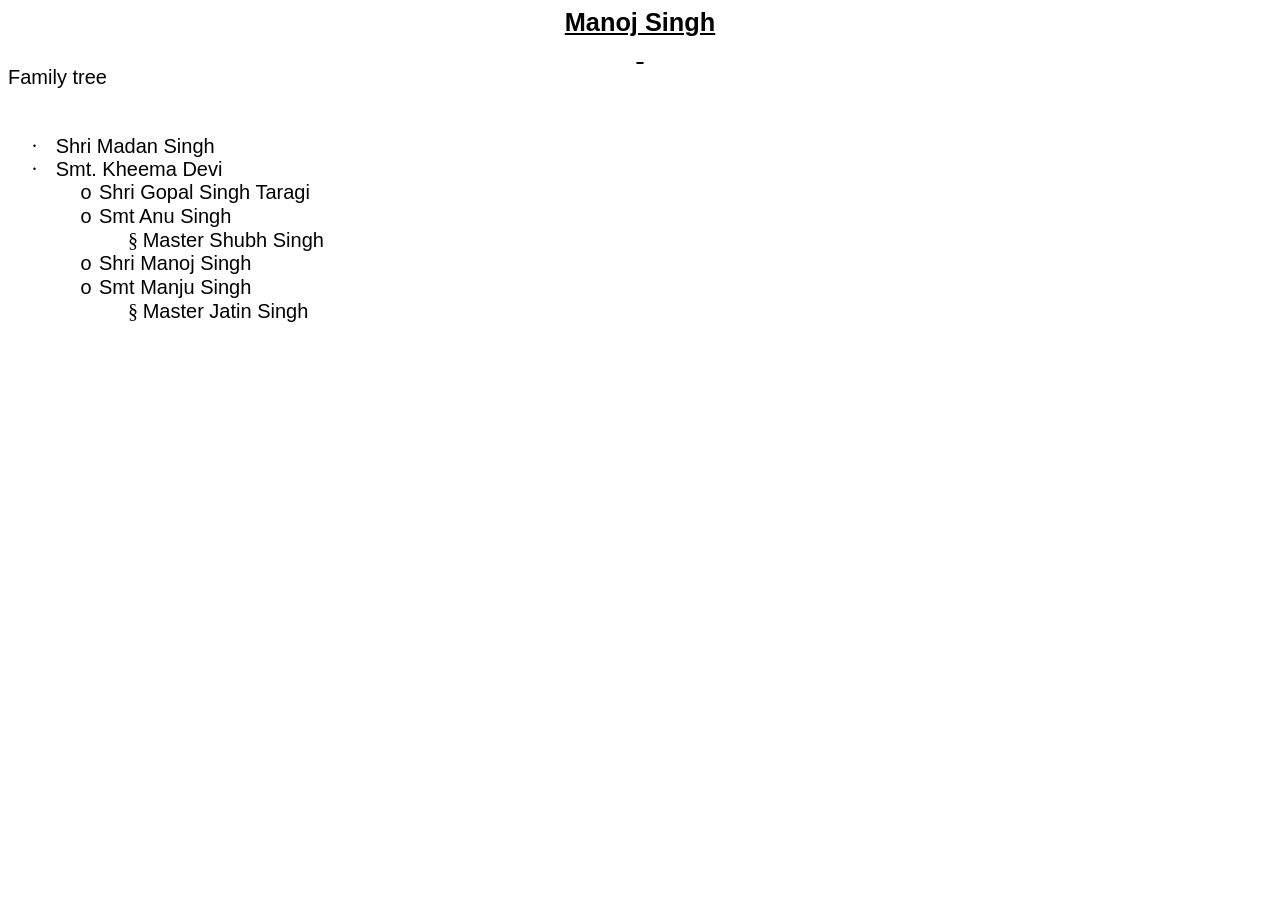
==== index.html @ 27c1ab5b "index.html created" ====
<html xmlns:v="urn:schemas-microsoft-com:vml"
xmlns:o="urn:schemas-microsoft-com:office:office"
xmlns:w="urn:schemas-microsoft-com:office:word"
xmlns:m="http://schemas.microsoft.com/office/2004/12/omml"
xmlns="http://www.w3.org/TR/REC-html40">

<head>
<meta http-equiv=Content-Type content="text/html; charset=windows-1252">
<meta name=ProgId content=Word.Document>
<meta name=Generator content="Microsoft Word 14">
<meta name=Originator content="Microsoft Word 14">
<link rel=File-List href="Home_files/filelist.xml">
<!--[if gte mso 9]><xml>
 <o:DocumentProperties>
  <o:Author>Covind�19 Cell</o:Author>
  <o:LastAuthor>Covind�19 Cell</o:LastAuthor>
  <o:Revision>4</o:Revision>
  <o:TotalTime>3</o:TotalTime>
  <o:Created>2022-09-03T11:59:00Z</o:Created>
  <o:LastSaved>2022-09-03T12:01:00Z</o:LastSaved>
  <o:Pages>1</o:Pages>
  <o:Words>25</o:Words>
  <o:Characters>145</o:Characters>
  <o:Company>HP Inc.</o:Company>
  <o:Lines>1</o:Lines>
  <o:Paragraphs>1</o:Paragraphs>
  <o:CharactersWithSpaces>169</o:CharactersWithSpaces>
  <o:Version>14.00</o:Version>
 </o:DocumentProperties>
 <o:OfficeDocumentSettings>
  <o:AllowPNG/>
 </o:OfficeDocumentSettings>
</xml><![endif]-->
<link rel=themeData href="Home_files/themedata.thmx">
<link rel=colorSchemeMapping href="Home_files/colorschememapping.xml">
<!--[if gte mso 9]><xml>
 <w:WordDocument>
  <w:View>Print</w:View>
  <w:Zoom>84</w:Zoom>
  <w:SpellingState>Clean</w:SpellingState>
  <w:GrammarState>Clean</w:GrammarState>
  <w:TrackMoves>false</w:TrackMoves>
  <w:TrackFormatting/>
  <w:PunctuationKerning/>
  <w:ValidateAgainstSchemas/>
  <w:SaveIfXMLInvalid>false</w:SaveIfXMLInvalid>
  <w:IgnoreMixedContent>false</w:IgnoreMixedContent>
  <w:AlwaysShowPlaceholderText>false</w:AlwaysShowPlaceholderText>
  <w:DoNotPromoteQF/>
  <w:LidThemeOther>EN-IN</w:LidThemeOther>
  <w:LidThemeAsian>X-NONE</w:LidThemeAsian>
  <w:LidThemeComplexScript>HI</w:LidThemeComplexScript>
  <w:Compatibility>
   <w:BreakWrappedTables/>
   <w:SnapToGridInCell/>
   <w:WrapTextWithPunct/>
   <w:UseAsianBreakRules/>
   <w:DontGrowAutofit/>
   <w:SplitPgBreakAndParaMark/>
   <w:EnableOpenTypeKerning/>
   <w:DontFlipMirrorIndents/>
   <w:OverrideTableStyleHps/>
  </w:Compatibility>
  <m:mathPr>
   <m:mathFont m:val="Cambria Math"/>
   <m:brkBin m:val="before"/>
   <m:brkBinSub m:val="&#45;-"/>
   <m:smallFrac m:val="off"/>
   <m:dispDef/>
   <m:lMargin m:val="0"/>
   <m:rMargin m:val="0"/>
   <m:defJc m:val="centerGroup"/>
   <m:wrapIndent m:val="1440"/>
   <m:intLim m:val="subSup"/>
   <m:naryLim m:val="undOvr"/>
  </m:mathPr></w:WordDocument>
</xml><![endif]--><!--[if gte mso 9]><xml>
 <w:LatentStyles DefLockedState="false" DefUnhideWhenUsed="true"
  DefSemiHidden="true" DefQFormat="false" DefPriority="99"
  LatentStyleCount="267">
  <w:LsdException Locked="false" Priority="0" SemiHidden="false"
   UnhideWhenUsed="false" QFormat="true" Name="Normal"/>
  <w:LsdException Locked="false" Priority="9" SemiHidden="false"
   UnhideWhenUsed="false" QFormat="true" Name="heading 1"/>
  <w:LsdException Locked="false" Priority="9" QFormat="true" Name="heading 2"/>
  <w:LsdException Locked="false" Priority="9" QFormat="true" Name="heading 3"/>
  <w:LsdException Locked="false" Priority="9" QFormat="true" Name="heading 4"/>
  <w:LsdException Locked="false" Priority="9" QFormat="true" Name="heading 5"/>
  <w:LsdException Locked="false" Priority="9" QFormat="true" Name="heading 6"/>
  <w:LsdException Locked="false" Priority="9" QFormat="true" Name="heading 7"/>
  <w:LsdException Locked="false" Priority="9" QFormat="true" Name="heading 8"/>
  <w:LsdException Locked="false" Priority="9" QFormat="true" Name="heading 9"/>
  <w:LsdException Locked="false" Priority="39" Name="toc 1"/>
  <w:LsdException Locked="false" Priority="39" Name="toc 2"/>
  <w:LsdException Locked="false" Priority="39" Name="toc 3"/>
  <w:LsdException Locked="false" Priority="39" Name="toc 4"/>
  <w:LsdException Locked="false" Priority="39" Name="toc 5"/>
  <w:LsdException Locked="false" Priority="39" Name="toc 6"/>
  <w:LsdException Locked="false" Priority="39" Name="toc 7"/>
  <w:LsdException Locked="false" Priority="39" Name="toc 8"/>
  <w:LsdException Locked="false" Priority="39" Name="toc 9"/>
  <w:LsdException Locked="false" Priority="35" QFormat="true" Name="caption"/>
  <w:LsdException Locked="false" Priority="10" SemiHidden="false"
   UnhideWhenUsed="false" QFormat="true" Name="Title"/>
  <w:LsdException Locked="false" Priority="1" Name="Default Paragraph Font"/>
  <w:LsdException Locked="false" Priority="11" SemiHidden="false"
   UnhideWhenUsed="false" QFormat="true" Name="Subtitle"/>
  <w:LsdException Locked="false" Priority="22" SemiHidden="false"
   UnhideWhenUsed="false" QFormat="true" Name="Strong"/>
  <w:LsdException Locked="false" Priority="20" SemiHidden="false"
   UnhideWhenUsed="false" QFormat="true" Name="Emphasis"/>
  <w:LsdException Locked="false" Priority="59" Name="Table Grid"/>
  <w:LsdException Locked="false" UnhideWhenUsed="false" Name="Placeholder Text"/>
  <w:LsdException Locked="false" Priority="1" SemiHidden="false"
   UnhideWhenUsed="false" QFormat="true" Name="No Spacing"/>
  <w:LsdException Locked="false" Priority="60" SemiHidden="false"
   UnhideWhenUsed="false" Name="Light Shading"/>
  <w:LsdException Locked="false" Priority="61" SemiHidden="false"
   UnhideWhenUsed="false" Name="Light List"/>
  <w:LsdException Locked="false" Priority="62" SemiHidden="false"
   UnhideWhenUsed="false" Name="Light Grid"/>
  <w:LsdException Locked="false" Priority="63" SemiHidden="false"
   UnhideWhenUsed="false" Name="Medium Shading 1"/>
  <w:LsdException Locked="false" Priority="64" SemiHidden="false"
   UnhideWhenUsed="false" Name="Medium Shading 2"/>
  <w:LsdException Locked="false" Priority="65" SemiHidden="false"
   UnhideWhenUsed="false" Name="Medium List 1"/>
  <w:LsdException Locked="false" Priority="66" SemiHidden="false"
   UnhideWhenUsed="false" Name="Medium List 2"/>
  <w:LsdException Locked="false" Priority="67" SemiHidden="false"
   UnhideWhenUsed="false" Name="Medium Grid 1"/>
  <w:LsdException Locked="false" Priority="68" SemiHidden="false"
   UnhideWhenUsed="false" Name="Medium Grid 2"/>
  <w:LsdException Locked="false" Priority="69" SemiHidden="false"
   UnhideWhenUsed="false" Name="Medium Grid 3"/>
  <w:LsdException Locked="false" Priority="70" SemiHidden="false"
   UnhideWhenUsed="false" Name="Dark List"/>
  <w:LsdException Locked="false" Priority="71" SemiHidden="false"
   UnhideWhenUsed="false" Name="Colorful Shading"/>
  <w:LsdException Locked="false" Priority="72" SemiHidden="false"
   UnhideWhenUsed="false" Name="Colorful List"/>
  <w:LsdException Locked="false" Priority="73" SemiHidden="false"
   UnhideWhenUsed="false" Name="Colorful Grid"/>
  <w:LsdException Locked="false" Priority="60" SemiHidden="false"
   UnhideWhenUsed="false" Name="Light Shading Accent 1"/>
  <w:LsdException Locked="false" Priority="61" SemiHidden="false"
   UnhideWhenUsed="false" Name="Light List Accent 1"/>
  <w:LsdException Locked="false" Priority="62" SemiHidden="false"
   UnhideWhenUsed="false" Name="Light Grid Accent 1"/>
  <w:LsdException Locked="false" Priority="63" SemiHidden="false"
   UnhideWhenUsed="false" Name="Medium Shading 1 Accent 1"/>
  <w:LsdException Locked="false" Priority="64" SemiHidden="false"
   UnhideWhenUsed="false" Name="Medium Shading 2 Accent 1"/>
  <w:LsdException Locked="false" Priority="65" SemiHidden="false"
   UnhideWhenUsed="false" Name="Medium List 1 Accent 1"/>
  <w:LsdException Locked="false" UnhideWhenUsed="false" Name="Revision"/>
  <w:LsdException Locked="false" Priority="34" SemiHidden="false"
   UnhideWhenUsed="false" QFormat="true" Name="List Paragraph"/>
  <w:LsdException Locked="false" Priority="29" SemiHidden="false"
   UnhideWhenUsed="false" QFormat="true" Name="Quote"/>
  <w:LsdException Locked="false" Priority="30" SemiHidden="false"
   UnhideWhenUsed="false" QFormat="true" Name="Intense Quote"/>
  <w:LsdException Locked="false" Priority="66" SemiHidden="false"
   UnhideWhenUsed="false" Name="Medium List 2 Accent 1"/>
  <w:LsdException Locked="false" Priority="67" SemiHidden="false"
   UnhideWhenUsed="false" Name="Medium Grid 1 Accent 1"/>
  <w:LsdException Locked="false" Priority="68" SemiHidden="false"
   UnhideWhenUsed="false" Name="Medium Grid 2 Accent 1"/>
  <w:LsdException Locked="false" Priority="69" SemiHidden="false"
   UnhideWhenUsed="false" Name="Medium Grid 3 Accent 1"/>
  <w:LsdException Locked="false" Priority="70" SemiHidden="false"
   UnhideWhenUsed="false" Name="Dark List Accent 1"/>
  <w:LsdException Locked="false" Priority="71" SemiHidden="false"
   UnhideWhenUsed="false" Name="Colorful Shading Accent 1"/>
  <w:LsdException Locked="false" Priority="72" SemiHidden="false"
   UnhideWhenUsed="false" Name="Colorful List Accent 1"/>
  <w:LsdException Locked="false" Priority="73" SemiHidden="false"
   UnhideWhenUsed="false" Name="Colorful Grid Accent 1"/>
  <w:LsdException Locked="false" Priority="60" SemiHidden="false"
   UnhideWhenUsed="false" Name="Light Shading Accent 2"/>
  <w:LsdException Locked="false" Priority="61" SemiHidden="false"
   UnhideWhenUsed="false" Name="Light List Accent 2"/>
  <w:LsdException Locked="false" Priority="62" SemiHidden="false"
   UnhideWhenUsed="false" Name="Light Grid Accent 2"/>
  <w:LsdException Locked="false" Priority="63" SemiHidden="false"
   UnhideWhenUsed="false" Name="Medium Shading 1 Accent 2"/>
  <w:LsdException Locked="false" Priority="64" SemiHidden="false"
   UnhideWhenUsed="false" Name="Medium Shading 2 Accent 2"/>
  <w:LsdException Locked="false" Priority="65" SemiHidden="false"
   UnhideWhenUsed="false" Name="Medium List 1 Accent 2"/>
  <w:LsdException Locked="false" Priority="66" SemiHidden="false"
   UnhideWhenUsed="false" Name="Medium List 2 Accent 2"/>
  <w:LsdException Locked="false" Priority="67" SemiHidden="false"
   UnhideWhenUsed="false" Name="Medium Grid 1 Accent 2"/>
  <w:LsdException Locked="false" Priority="68" SemiHidden="false"
   UnhideWhenUsed="false" Name="Medium Grid 2 Accent 2"/>
  <w:LsdException Locked="false" Priority="69" SemiHidden="false"
   UnhideWhenUsed="false" Name="Medium Grid 3 Accent 2"/>
  <w:LsdException Locked="false" Priority="70" SemiHidden="false"
   UnhideWhenUsed="false" Name="Dark List Accent 2"/>
  <w:LsdException Locked="false" Priority="71" SemiHidden="false"
   UnhideWhenUsed="false" Name="Colorful Shading Accent 2"/>
  <w:LsdException Locked="false" Priority="72" SemiHidden="false"
   UnhideWhenUsed="false" Name="Colorful List Accent 2"/>
  <w:LsdException Locked="false" Priority="73" SemiHidden="false"
   UnhideWhenUsed="false" Name="Colorful Grid Accent 2"/>
  <w:LsdException Locked="false" Priority="60" SemiHidden="false"
   UnhideWhenUsed="false" Name="Light Shading Accent 3"/>
  <w:LsdException Locked="false" Priority="61" SemiHidden="false"
   UnhideWhenUsed="false" Name="Light List Accent 3"/>
  <w:LsdException Locked="false" Priority="62" SemiHidden="false"
   UnhideWhenUsed="false" Name="Light Grid Accent 3"/>
  <w:LsdException Locked="false" Priority="63" SemiHidden="false"
   UnhideWhenUsed="false" Name="Medium Shading 1 Accent 3"/>
  <w:LsdException Locked="false" Priority="64" SemiHidden="false"
   UnhideWhenUsed="false" Name="Medium Shading 2 Accent 3"/>
  <w:LsdException Locked="false" Priority="65" SemiHidden="false"
   UnhideWhenUsed="false" Name="Medium List 1 Accent 3"/>
  <w:LsdException Locked="false" Priority="66" SemiHidden="false"
   UnhideWhenUsed="false" Name="Medium List 2 Accent 3"/>
  <w:LsdException Locked="false" Priority="67" SemiHidden="false"
   UnhideWhenUsed="false" Name="Medium Grid 1 Accent 3"/>
  <w:LsdException Locked="false" Priority="68" SemiHidden="false"
   UnhideWhenUsed="false" Name="Medium Grid 2 Accent 3"/>
  <w:LsdException Locked="false" Priority="69" SemiHidden="false"
   UnhideWhenUsed="false" Name="Medium Grid 3 Accent 3"/>
  <w:LsdException Locked="false" Priority="70" SemiHidden="false"
   UnhideWhenUsed="false" Name="Dark List Accent 3"/>
  <w:LsdException Locked="false" Priority="71" SemiHidden="false"
   UnhideWhenUsed="false" Name="Colorful Shading Accent 3"/>
  <w:LsdException Locked="false" Priority="72" SemiHidden="false"
   UnhideWhenUsed="false" Name="Colorful List Accent 3"/>
  <w:LsdException Locked="false" Priority="73" SemiHidden="false"
   UnhideWhenUsed="false" Name="Colorful Grid Accent 3"/>
  <w:LsdException Locked="false" Priority="60" SemiHidden="false"
   UnhideWhenUsed="false" Name="Light Shading Accent 4"/>
  <w:LsdException Locked="false" Priority="61" SemiHidden="false"
   UnhideWhenUsed="false" Name="Light List Accent 4"/>
  <w:LsdException Locked="false" Priority="62" SemiHidden="false"
   UnhideWhenUsed="false" Name="Light Grid Accent 4"/>
  <w:LsdException Locked="false" Priority="63" SemiHidden="false"
   UnhideWhenUsed="false" Name="Medium Shading 1 Accent 4"/>
  <w:LsdException Locked="false" Priority="64" SemiHidden="false"
   UnhideWhenUsed="false" Name="Medium Shading 2 Accent 4"/>
  <w:LsdException Locked="false" Priority="65" SemiHidden="false"
   UnhideWhenUsed="false" Name="Medium List 1 Accent 4"/>
  <w:LsdException Locked="false" Priority="66" SemiHidden="false"
   UnhideWhenUsed="false" Name="Medium List 2 Accent 4"/>
  <w:LsdException Locked="false" Priority="67" SemiHidden="false"
   UnhideWhenUsed="false" Name="Medium Grid 1 Accent 4"/>
  <w:LsdException Locked="false" Priority="68" SemiHidden="false"
   UnhideWhenUsed="false" Name="Medium Grid 2 Accent 4"/>
  <w:LsdException Locked="false" Priority="69" SemiHidden="false"
   UnhideWhenUsed="false" Name="Medium Grid 3 Accent 4"/>
  <w:LsdException Locked="false" Priority="70" SemiHidden="false"
   UnhideWhenUsed="false" Name="Dark List Accent 4"/>
  <w:LsdException Locked="false" Priority="71" SemiHidden="false"
   UnhideWhenUsed="false" Name="Colorful Shading Accent 4"/>
  <w:LsdException Locked="false" Priority="72" SemiHidden="false"
   UnhideWhenUsed="false" Name="Colorful List Accent 4"/>
  <w:LsdException Locked="false" Priority="73" SemiHidden="false"
   UnhideWhenUsed="false" Name="Colorful Grid Accent 4"/>
  <w:LsdException Locked="false" Priority="60" SemiHidden="false"
   UnhideWhenUsed="false" Name="Light Shading Accent 5"/>
  <w:LsdException Locked="false" Priority="61" SemiHidden="false"
   UnhideWhenUsed="false" Name="Light List Accent 5"/>
  <w:LsdException Locked="false" Priority="62" SemiHidden="false"
   UnhideWhenUsed="false" Name="Light Grid Accent 5"/>
  <w:LsdException Locked="false" Priority="63" SemiHidden="false"
   UnhideWhenUsed="false" Name="Medium Shading 1 Accent 5"/>
  <w:LsdException Locked="false" Priority="64" SemiHidden="false"
   UnhideWhenUsed="false" Name="Medium Shading 2 Accent 5"/>
  <w:LsdException Locked="false" Priority="65" SemiHidden="false"
   UnhideWhenUsed="false" Name="Medium List 1 Accent 5"/>
  <w:LsdException Locked="false" Priority="66" SemiHidden="false"
   UnhideWhenUsed="false" Name="Medium List 2 Accent 5"/>
  <w:LsdException Locked="false" Priority="67" SemiHidden="false"
   UnhideWhenUsed="false" Name="Medium Grid 1 Accent 5"/>
  <w:LsdException Locked="false" Priority="68" SemiHidden="false"
   UnhideWhenUsed="false" Name="Medium Grid 2 Accent 5"/>
  <w:LsdException Locked="false" Priority="69" SemiHidden="false"
   UnhideWhenUsed="false" Name="Medium Grid 3 Accent 5"/>
  <w:LsdException Locked="false" Priority="70" SemiHidden="false"
   UnhideWhenUsed="false" Name="Dark List Accent 5"/>
  <w:LsdException Locked="false" Priority="71" SemiHidden="false"
   UnhideWhenUsed="false" Name="Colorful Shading Accent 5"/>
  <w:LsdException Locked="false" Priority="72" SemiHidden="false"
   UnhideWhenUsed="false" Name="Colorful List Accent 5"/>
  <w:LsdException Locked="false" Priority="73" SemiHidden="false"
   UnhideWhenUsed="false" Name="Colorful Grid Accent 5"/>
  <w:LsdException Locked="false" Priority="60" SemiHidden="false"
   UnhideWhenUsed="false" Name="Light Shading Accent 6"/>
  <w:LsdException Locked="false" Priority="61" SemiHidden="false"
   UnhideWhenUsed="false" Name="Light List Accent 6"/>
  <w:LsdException Locked="false" Priority="62" SemiHidden="false"
   UnhideWhenUsed="false" Name="Light Grid Accent 6"/>
  <w:LsdException Locked="false" Priority="63" SemiHidden="false"
   UnhideWhenUsed="false" Name="Medium Shading 1 Accent 6"/>
  <w:LsdException Locked="false" Priority="64" SemiHidden="false"
   UnhideWhenUsed="false" Name="Medium Shading 2 Accent 6"/>
  <w:LsdException Locked="false" Priority="65" SemiHidden="false"
   UnhideWhenUsed="false" Name="Medium List 1 Accent 6"/>
  <w:LsdException Locked="false" Priority="66" SemiHidden="false"
   UnhideWhenUsed="false" Name="Medium List 2 Accent 6"/>
  <w:LsdException Locked="false" Priority="67" SemiHidden="false"
   UnhideWhenUsed="false" Name="Medium Grid 1 Accent 6"/>
  <w:LsdException Locked="false" Priority="68" SemiHidden="false"
   UnhideWhenUsed="false" Name="Medium Grid 2 Accent 6"/>
  <w:LsdException Locked="false" Priority="69" SemiHidden="false"
   UnhideWhenUsed="false" Name="Medium Grid 3 Accent 6"/>
  <w:LsdException Locked="false" Priority="70" SemiHidden="false"
   UnhideWhenUsed="false" Name="Dark List Accent 6"/>
  <w:LsdException Locked="false" Priority="71" SemiHidden="false"
   UnhideWhenUsed="false" Name="Colorful Shading Accent 6"/>
  <w:LsdException Locked="false" Priority="72" SemiHidden="false"
   UnhideWhenUsed="false" Name="Colorful List Accent 6"/>
  <w:LsdException Locked="false" Priority="73" SemiHidden="false"
   UnhideWhenUsed="false" Name="Colorful Grid Accent 6"/>
  <w:LsdException Locked="false" Priority="19" SemiHidden="false"
   UnhideWhenUsed="false" QFormat="true" Name="Subtle Emphasis"/>
  <w:LsdException Locked="false" Priority="21" SemiHidden="false"
   UnhideWhenUsed="false" QFormat="true" Name="Intense Emphasis"/>
  <w:LsdException Locked="false" Priority="31" SemiHidden="false"
   UnhideWhenUsed="false" QFormat="true" Name="Subtle Reference"/>
  <w:LsdException Locked="false" Priority="32" SemiHidden="false"
   UnhideWhenUsed="false" QFormat="true" Name="Intense Reference"/>
  <w:LsdException Locked="false" Priority="33" SemiHidden="false"
   UnhideWhenUsed="false" QFormat="true" Name="Book Title"/>
  <w:LsdException Locked="false" Priority="37" Name="Bibliography"/>
  <w:LsdException Locked="false" Priority="39" QFormat="true" Name="TOC Heading"/>
 </w:LatentStyles>
</xml><![endif]-->
<style>
<!--
 /* Font Definitions */
 @font-face
	{font-family:Wingdings;
	panose-1:5 0 0 0 0 0 0 0 0 0;
	mso-font-charset:2;
	mso-generic-font-family:auto;
	mso-font-pitch:variable;
	mso-font-signature:0 268435456 0 0 -2147483648 0;}
@font-face
	{font-family:Mangal;
	panose-1:2 0 5 0 0 0 0 0 0 0;
	mso-font-charset:0;
	mso-generic-font-family:roman;
	mso-font-pitch:variable;
	mso-font-signature:32771 0 0 0 1 0;}
@font-face
	{font-family:Mangal;
	panose-1:2 0 5 0 0 0 0 0 0 0;
	mso-font-charset:0;
	mso-generic-font-family:roman;
	mso-font-pitch:variable;
	mso-font-signature:32771 0 0 0 1 0;}
@font-face
	{font-family:Calibri;
	panose-1:2 15 5 2 2 2 4 3 2 4;
	mso-font-charset:0;
	mso-generic-font-family:swiss;
	mso-font-pitch:variable;
	mso-font-signature:-469750017 -1073732485 9 0 511 0;}
@font-face
	{font-family:Utsaah;
	panose-1:2 11 6 4 2 2 2 2 2 4;
	mso-font-charset:0;
	mso-generic-font-family:swiss;
	mso-font-pitch:variable;
	mso-font-signature:32771 0 0 0 1 0;}
 /* Style Definitions */
 p.MsoNormal, li.MsoNormal, div.MsoNormal
	{mso-style-unhide:no;
	mso-style-qformat:yes;
	mso-style-parent:"";
	margin:0cm;
	margin-bottom:.0001pt;
	mso-pagination:widow-orphan;
	font-size:16.0pt;
	mso-bidi-font-size:14.0pt;
	font-family:"Arial","sans-serif";
	mso-fareast-font-family:Calibri;
	mso-fareast-theme-font:minor-latin;
	mso-bidi-font-family:Utsaah;
	mso-fareast-language:EN-US;}
p.MsoListParagraph, li.MsoListParagraph, div.MsoListParagraph
	{mso-style-priority:34;
	mso-style-unhide:no;
	mso-style-qformat:yes;
	margin-top:0cm;
	margin-right:0cm;
	margin-bottom:0cm;
	margin-left:36.0pt;
	margin-bottom:.0001pt;
	mso-add-space:auto;
	mso-pagination:widow-orphan;
	font-size:16.0pt;
	mso-bidi-font-size:14.0pt;
	font-family:"Arial","sans-serif";
	mso-fareast-font-family:Calibri;
	mso-fareast-theme-font:minor-latin;
	mso-bidi-font-family:Mangal;
	mso-fareast-language:EN-US;}
p.MsoListParagraphCxSpFirst, li.MsoListParagraphCxSpFirst, div.MsoListParagraphCxSpFirst
	{mso-style-priority:34;
	mso-style-unhide:no;
	mso-style-qformat:yes;
	mso-style-type:export-only;
	margin-top:0cm;
	margin-right:0cm;
	margin-bottom:0cm;
	margin-left:36.0pt;
	margin-bottom:.0001pt;
	mso-add-space:auto;
	mso-pagination:widow-orphan;
	font-size:16.0pt;
	mso-bidi-font-size:14.0pt;
	font-family:"Arial","sans-serif";
	mso-fareast-font-family:Calibri;
	mso-fareast-theme-font:minor-latin;
	mso-bidi-font-family:Mangal;
	mso-fareast-language:EN-US;}
p.MsoListParagraphCxSpMiddle, li.MsoListParagraphCxSpMiddle, div.MsoListParagraphCxSpMiddle
	{mso-style-priority:34;
	mso-style-unhide:no;
	mso-style-qformat:yes;
	mso-style-type:export-only;
	margin-top:0cm;
	margin-right:0cm;
	margin-bottom:0cm;
	margin-left:36.0pt;
	margin-bottom:.0001pt;
	mso-add-space:auto;
	mso-pagination:widow-orphan;
	font-size:16.0pt;
	mso-bidi-font-size:14.0pt;
	font-family:"Arial","sans-serif";
	mso-fareast-font-family:Calibri;
	mso-fareast-theme-font:minor-latin;
	mso-bidi-font-family:Mangal;
	mso-fareast-language:EN-US;}
p.MsoListParagraphCxSpLast, li.MsoListParagraphCxSpLast, div.MsoListParagraphCxSpLast
	{mso-style-priority:34;
	mso-style-unhide:no;
	mso-style-qformat:yes;
	mso-style-type:export-only;
	margin-top:0cm;
	margin-right:0cm;
	margin-bottom:0cm;
	margin-left:36.0pt;
	margin-bottom:.0001pt;
	mso-add-space:auto;
	mso-pagination:widow-orphan;
	font-size:16.0pt;
	mso-bidi-font-size:14.0pt;
	font-family:"Arial","sans-serif";
	mso-fareast-font-family:Calibri;
	mso-fareast-theme-font:minor-latin;
	mso-bidi-font-family:Mangal;
	mso-fareast-language:EN-US;}
span.SpellE
	{mso-style-name:"";
	mso-spl-e:yes;}
.MsoChpDefault
	{mso-style-type:export-only;
	mso-default-props:yes;
	font-size:16.0pt;
	mso-ansi-font-size:16.0pt;
	mso-bidi-font-size:14.0pt;
	font-family:"Arial","sans-serif";
	mso-ascii-font-family:Arial;
	mso-fareast-font-family:Calibri;
	mso-fareast-theme-font:minor-latin;
	mso-hansi-font-family:Arial;
	mso-bidi-font-family:Utsaah;
	mso-fareast-language:EN-US;}
@page WordSection1
	{size:595.3pt 841.9pt;
	margin:72.0pt 72.0pt 72.0pt 72.0pt;
	mso-header-margin:35.4pt;
	mso-footer-margin:35.4pt;
	mso-paper-source:0;}
div.WordSection1
	{page:WordSection1;}
 /* List Definitions */
 @list l0
	{mso-list-id:1926452323;
	mso-list-type:hybrid;
	mso-list-template-ids:1558745718 1074331649 1074331651 1074331653 1074331649 1074331651 1074331653 1074331649 1074331651 1074331653;}
@list l0:level1
	{mso-level-number-format:bullet;
	mso-level-text:\F0B7;
	mso-level-tab-stop:none;
	mso-level-number-position:left;
	text-indent:-18.0pt;
	font-family:Symbol;}
@list l0:level2
	{mso-level-number-format:bullet;
	mso-level-text:o;
	mso-level-tab-stop:none;
	mso-level-number-position:left;
	text-indent:-18.0pt;
	font-family:"Courier New";}
@list l0:level3
	{mso-level-number-format:bullet;
	mso-level-text:\F0A7;
	mso-level-tab-stop:none;
	mso-level-number-position:left;
	text-indent:-18.0pt;
	font-family:Wingdings;}
@list l0:level4
	{mso-level-number-format:bullet;
	mso-level-text:\F0B7;
	mso-level-tab-stop:none;
	mso-level-number-position:left;
	text-indent:-18.0pt;
	font-family:Symbol;}
@list l0:level5
	{mso-level-number-format:bullet;
	mso-level-text:o;
	mso-level-tab-stop:none;
	mso-level-number-position:left;
	text-indent:-18.0pt;
	font-family:"Courier New";}
@list l0:level6
	{mso-level-number-format:bullet;
	mso-level-text:\F0A7;
	mso-level-tab-stop:none;
	mso-level-number-position:left;
	text-indent:-18.0pt;
	font-family:Wingdings;}
@list l0:level7
	{mso-level-number-format:bullet;
	mso-level-text:\F0B7;
	mso-level-tab-stop:none;
	mso-level-number-position:left;
	text-indent:-18.0pt;
	font-family:Symbol;}
@list l0:level8
	{mso-level-number-format:bullet;
	mso-level-text:o;
	mso-level-tab-stop:none;
	mso-level-number-position:left;
	text-indent:-18.0pt;
	font-family:"Courier New";}
@list l0:level9
	{mso-level-number-format:bullet;
	mso-level-text:\F0A7;
	mso-level-tab-stop:none;
	mso-level-number-position:left;
	text-indent:-18.0pt;
	font-family:Wingdings;}
ol
	{margin-bottom:0cm;}
ul
	{margin-bottom:0cm;}
-->
</style>
<!--[if gte mso 10]>
<style>
 /* Style Definitions */
 table.MsoNormalTable
	{mso-style-name:"Table Normal";
	mso-tstyle-rowband-size:0;
	mso-tstyle-colband-size:0;
	mso-style-noshow:yes;
	mso-style-priority:99;
	mso-style-parent:"";
	mso-padding-alt:0cm 5.4pt 0cm 5.4pt;
	mso-para-margin:0cm;
	mso-para-margin-bottom:.0001pt;
	mso-pagination:widow-orphan;
	font-size:16.0pt;
	mso-bidi-font-size:14.0pt;
	font-family:"Arial","sans-serif";
	mso-bidi-font-family:Utsaah;
	mso-fareast-language:EN-US;}
</style>
<![endif]--><!--[if gte mso 9]><xml>
 <o:shapedefaults v:ext="edit" spidmax="1026"/>
</xml><![endif]--><!--[if gte mso 9]><xml>
 <o:shapelayout v:ext="edit">
  <o:idmap v:ext="edit" data="1"/>
 </o:shapelayout></xml><![endif]-->
</head>

<body lang=EN-IN style='tab-interval:36.0pt'>

<div class=WordSection1>

<p class=MsoNormal align=center style='text-align:center'><b><u><span
style='font-size:19.0pt;mso-bidi-font-size:17.0pt'>Manoj Singh<o:p></o:p></span></u></b></p>

<p class=MsoNormal align=center style='text-align:center'><b><u><span
style='font-size:19.0pt;mso-bidi-font-size:17.0pt'><o:p><span style='text-decoration:
 none'>&nbsp;</span></o:p></span></u></b></p>

<p class=MsoNormal style='text-align:justify'><span style='font-size:15.0pt;
mso-bidi-font-size:13.0pt'>Family tree<o:p></o:p></span></p>

<p class=MsoNormal style='text-align:justify'><span style='font-size:15.0pt;
mso-bidi-font-size:13.0pt'><o:p>&nbsp;</o:p></span></p>

<p class=MsoNormal style='text-align:justify'><span style='font-size:15.0pt;
mso-bidi-font-size:13.0pt'><o:p>&nbsp;</o:p></span></p>

<p class=MsoListParagraphCxSpFirst style='text-align:justify;text-indent:-18.0pt;
mso-list:l0 level1 lfo1'><![if !supportLists]><span style='font-size:15.0pt;
mso-bidi-font-size:13.0pt;font-family:Symbol;mso-fareast-font-family:Symbol;
mso-bidi-font-family:Symbol'><span style='mso-list:Ignore'>�<span
style='font:7.0pt "Times New Roman"'>&nbsp;&nbsp;&nbsp;&nbsp;&nbsp;&nbsp;&nbsp;
</span></span></span><![endif]><span class=SpellE><span style='font-size:15.0pt;
mso-bidi-font-size:13.0pt'>Shri</span></span><span style='font-size:15.0pt;
mso-bidi-font-size:13.0pt'> <span class=SpellE>Madan</span> Singh<o:p></o:p></span></p>

<p class=MsoListParagraphCxSpMiddle style='text-align:justify;text-indent:-18.0pt;
mso-list:l0 level1 lfo1'><![if !supportLists]><span style='font-size:15.0pt;
mso-bidi-font-size:13.0pt;font-family:Symbol;mso-fareast-font-family:Symbol;
mso-bidi-font-family:Symbol'><span style='mso-list:Ignore'>�<span
style='font:7.0pt "Times New Roman"'>&nbsp;&nbsp;&nbsp;&nbsp;&nbsp;&nbsp;&nbsp;
</span></span></span><![endif]><span style='font-size:15.0pt;mso-bidi-font-size:
13.0pt'>Smt. <span class=SpellE>Kheema</span> Devi<o:p></o:p></span></p>

<p class=MsoListParagraphCxSpMiddle style='margin-left:72.0pt;mso-add-space:
auto;text-align:justify;text-indent:-18.0pt;mso-list:l0 level2 lfo1'><![if !supportLists]><span
style='font-size:15.0pt;mso-bidi-font-size:13.0pt;font-family:"Courier New";
mso-fareast-font-family:"Courier New"'><span style='mso-list:Ignore'>o<span
style='font:7.0pt "Times New Roman"'>&nbsp;&nbsp; </span></span></span><![endif]><span
class=SpellE><span style='font-size:15.0pt;mso-bidi-font-size:13.0pt'>Shri</span></span><span
style='font-size:15.0pt;mso-bidi-font-size:13.0pt'> <span class=SpellE>Gopal</span>
Singh <span class=SpellE>Taragi</span><o:p></o:p></span></p>

<p class=MsoListParagraphCxSpMiddle style='margin-left:72.0pt;mso-add-space:
auto;text-align:justify;text-indent:-18.0pt;mso-list:l0 level2 lfo1'><![if !supportLists]><span
style='font-size:15.0pt;mso-bidi-font-size:13.0pt;font-family:"Courier New";
mso-fareast-font-family:"Courier New"'><span style='mso-list:Ignore'>o<span
style='font:7.0pt "Times New Roman"'>&nbsp;&nbsp; </span></span></span><![endif]><span
class=SpellE><span style='font-size:15.0pt;mso-bidi-font-size:13.0pt'>Smt</span></span><span
style='font-size:15.0pt;mso-bidi-font-size:13.0pt'> <span class=SpellE>Anu</span>
Singh<o:p></o:p></span></p>

<p class=MsoListParagraphCxSpMiddle style='margin-left:108.0pt;mso-add-space:
auto;text-align:justify;text-indent:-18.0pt;mso-list:l0 level3 lfo1'><![if !supportLists]><span
style='font-size:15.0pt;mso-bidi-font-size:13.0pt;font-family:Wingdings;
mso-fareast-font-family:Wingdings;mso-bidi-font-family:Wingdings'><span
style='mso-list:Ignore'>�<span style='font:7.0pt "Times New Roman"'>&nbsp; </span></span></span><![endif]><span
style='font-size:15.0pt;mso-bidi-font-size:13.0pt'>Master <span class=SpellE>Shubh</span>
Singh<o:p></o:p></span></p>

<p class=MsoListParagraphCxSpMiddle style='margin-left:72.0pt;mso-add-space:
auto;text-align:justify;text-indent:-18.0pt;mso-list:l0 level2 lfo1'><![if !supportLists]><span
style='font-size:15.0pt;mso-bidi-font-size:13.0pt;font-family:"Courier New";
mso-fareast-font-family:"Courier New"'><span style='mso-list:Ignore'>o<span
style='font:7.0pt "Times New Roman"'>&nbsp;&nbsp; </span></span></span><![endif]><span
class=SpellE><span style='font-size:15.0pt;mso-bidi-font-size:13.0pt'>Shri</span></span><span
style='font-size:15.0pt;mso-bidi-font-size:13.0pt'> Manoj Singh<o:p></o:p></span></p>

<p class=MsoListParagraphCxSpMiddle style='margin-left:72.0pt;mso-add-space:
auto;text-align:justify;text-indent:-18.0pt;mso-list:l0 level2 lfo1'><![if !supportLists]><span
style='font-size:15.0pt;mso-bidi-font-size:13.0pt;font-family:"Courier New";
mso-fareast-font-family:"Courier New"'><span style='mso-list:Ignore'>o<span
style='font:7.0pt "Times New Roman"'>&nbsp;&nbsp; </span></span></span><![endif]><span
class=SpellE><span style='font-size:15.0pt;mso-bidi-font-size:13.0pt'>Smt</span></span><span
style='font-size:15.0pt;mso-bidi-font-size:13.0pt'> <span class=SpellE>Manju</span>
Singh<o:p></o:p></span></p>

<p class=MsoListParagraphCxSpLast style='margin-left:108.0pt;mso-add-space:
auto;text-align:justify;text-indent:-18.0pt;mso-list:l0 level3 lfo1'><![if !supportLists]><span
style='font-size:15.0pt;mso-bidi-font-size:13.0pt;font-family:Wingdings;
mso-fareast-font-family:Wingdings;mso-bidi-font-family:Wingdings'><span
style='mso-list:Ignore'>�<span style='font:7.0pt "Times New Roman"'>&nbsp; </span></span></span><![endif]><span
style='font-size:15.0pt;mso-bidi-font-size:13.0pt'>Master <span class=SpellE>Jatin</span>
Singh<o:p></o:p></span></p>

</div>

</body>

</html>
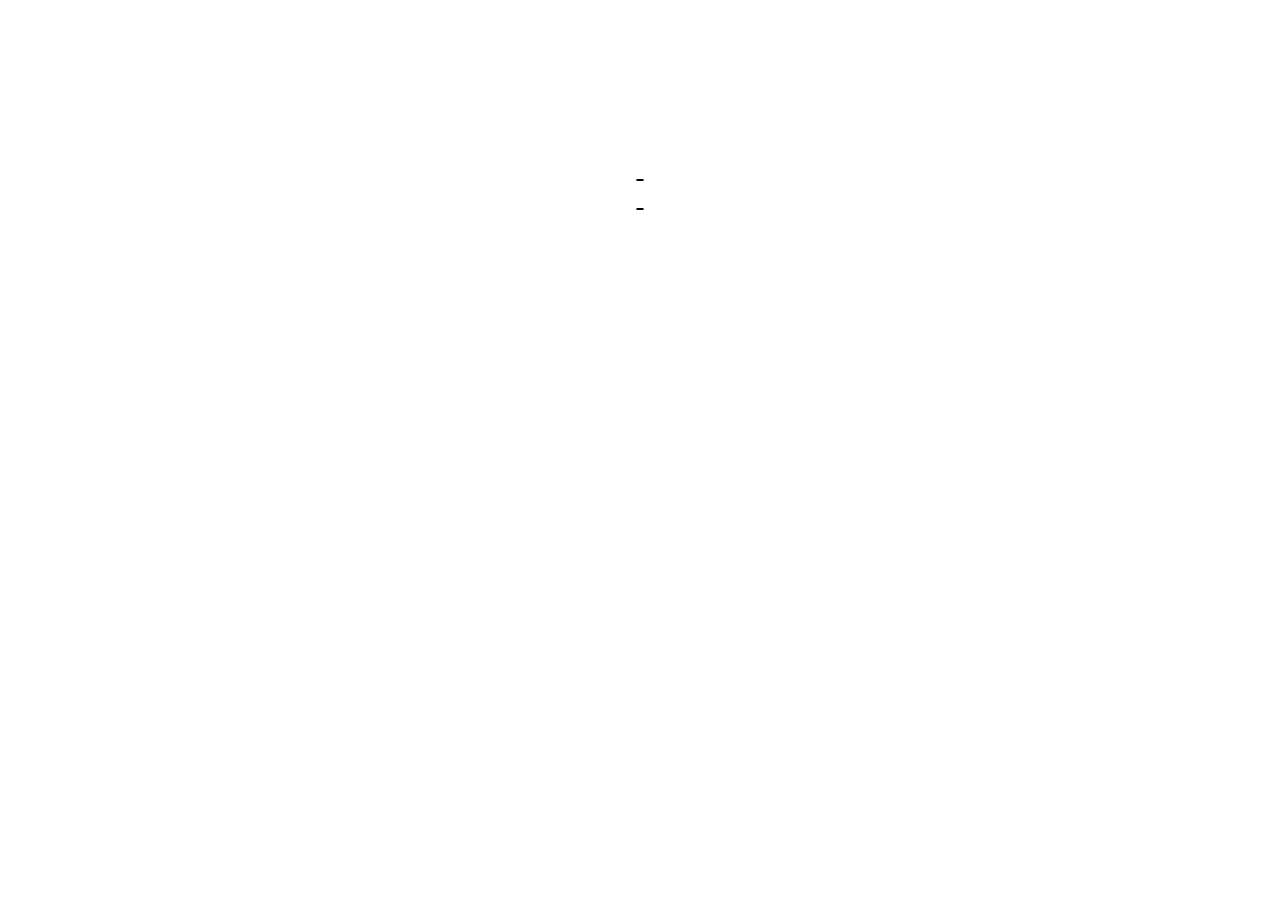
==== commit e86edbb2: "index.html created" ====
--- a/index.html
+++ b/index.html
@@ -9,34 +9,43 @@
 <meta name=ProgId content=Word.Document>
 <meta name=Generator content="Microsoft Word 14">
 <meta name=Originator content="Microsoft Word 14">
-<link rel=File-List href="Home_files/filelist.xml">
-<!--[if gte mso 9]><xml>
+<link rel=File-List href="index_files/filelist.xml">
+<link rel=Edit-Time-Data href="index_files/editdata.mso">
+<!--[if !mso]>
+<style>
+v\:* {behavior:url(#default#VML);}
+o\:* {behavior:url(#default#VML);}
+w\:* {behavior:url(#default#VML);}
+.shape {behavior:url(#default#VML);}
+</style>
+<![endif]--><!--[if gte mso 9]><xml>
  <o:DocumentProperties>
   <o:Author>Covind�19 Cell</o:Author>
   <o:LastAuthor>Covind�19 Cell</o:LastAuthor>
-  <o:Revision>4</o:Revision>
-  <o:TotalTime>3</o:TotalTime>
+  <o:Revision>25</o:Revision>
+  <o:TotalTime>16</o:TotalTime>
   <o:Created>2022-09-03T11:59:00Z</o:Created>
-  <o:LastSaved>2022-09-03T12:01:00Z</o:LastSaved>
+  <o:LastSaved>2022-09-03T12:29:00Z</o:LastSaved>
   <o:Pages>1</o:Pages>
-  <o:Words>25</o:Words>
-  <o:Characters>145</o:Characters>
+  <o:Characters>3</o:Characters>
   <o:Company>HP Inc.</o:Company>
   <o:Lines>1</o:Lines>
   <o:Paragraphs>1</o:Paragraphs>
-  <o:CharactersWithSpaces>169</o:CharactersWithSpaces>
+  <o:CharactersWithSpaces>3</o:CharactersWithSpaces>
   <o:Version>14.00</o:Version>
  </o:DocumentProperties>
  <o:OfficeDocumentSettings>
   <o:AllowPNG/>
  </o:OfficeDocumentSettings>
 </xml><![endif]-->
-<link rel=themeData href="Home_files/themedata.thmx">
-<link rel=colorSchemeMapping href="Home_files/colorschememapping.xml">
+<link rel=dataStoreItem href="index_files/item0008.xml"
+target="index_files/props009.xml">
+<link rel=themeData href="index_files/themedata.thmx">
+<link rel=colorSchemeMapping href="index_files/colorschememapping.xml">
 <!--[if gte mso 9]><xml>
  <w:WordDocument>
   <w:View>Print</w:View>
-  <w:Zoom>84</w:Zoom>
+  <w:Zoom>44</w:Zoom>
   <w:SpellingState>Clean</w:SpellingState>
   <w:GrammarState>Clean</w:GrammarState>
   <w:TrackMoves>false</w:TrackMoves>
@@ -61,6 +70,7 @@
    <w:DontFlipMirrorIndents/>
    <w:OverrideTableStyleHps/>
   </w:Compatibility>
+  <w:BrowserLevel>MicrosoftInternetExplorer4</w:BrowserLevel>
   <m:mathPr>
    <m:mathFont m:val="Cambria Math"/>
    <m:brkBin m:val="before"/>
@@ -330,6 +340,7 @@
   <w:LsdException Locked="false" Priority="39" QFormat="true" Name="TOC Heading"/>
  </w:LatentStyles>
 </xml><![endif]-->
+<link rel=plchdr href="index_files/plchdr.html">
 <style>
 <!--
  /* Font Definitions */
@@ -368,6 +379,13 @@
 	mso-generic-font-family:swiss;
 	mso-font-pitch:variable;
 	mso-font-signature:32771 0 0 0 1 0;}
+@font-face
+	{font-family:Tahoma;
+	panose-1:2 11 6 4 3 5 4 4 2 4;
+	mso-font-charset:0;
+	mso-generic-font-family:swiss;
+	mso-font-pitch:variable;
+	mso-font-signature:-520081665 -1073717157 41 0 66047 0;}
  /* Style Definitions */
  p.MsoNormal, li.MsoNormal, div.MsoNormal
 	{mso-style-unhide:no;
@@ -383,6 +401,70 @@
 	mso-fareast-theme-font:minor-latin;
 	mso-bidi-font-family:Utsaah;
 	mso-fareast-language:EN-US;}
+p.MsoHeader, li.MsoHeader, div.MsoHeader
+	{mso-style-priority:99;
+	mso-style-link:"Header Char";
+	margin:0cm;
+	margin-bottom:.0001pt;
+	mso-pagination:widow-orphan;
+	tab-stops:center 225.65pt right 451.3pt;
+	font-size:16.0pt;
+	mso-bidi-font-size:14.0pt;
+	font-family:"Arial","sans-serif";
+	mso-fareast-font-family:Calibri;
+	mso-fareast-theme-font:minor-latin;
+	mso-bidi-font-family:Mangal;
+	mso-fareast-language:EN-US;}
+p.MsoFooter, li.MsoFooter, div.MsoFooter
+	{mso-style-priority:99;
+	mso-style-link:"Footer Char";
+	margin:0cm;
+	margin-bottom:.0001pt;
+	mso-pagination:widow-orphan;
+	tab-stops:center 225.65pt right 451.3pt;
+	font-size:16.0pt;
+	mso-bidi-font-size:14.0pt;
+	font-family:"Arial","sans-serif";
+	mso-fareast-font-family:Calibri;
+	mso-fareast-theme-font:minor-latin;
+	mso-bidi-font-family:Mangal;
+	mso-fareast-language:EN-US;}
+p.MsoAcetate, li.MsoAcetate, div.MsoAcetate
+	{mso-style-noshow:yes;
+	mso-style-priority:99;
+	mso-style-link:"Balloon Text Char";
+	margin:0cm;
+	margin-bottom:.0001pt;
+	mso-pagination:widow-orphan;
+	font-size:8.0pt;
+	mso-bidi-font-size:7.0pt;
+	font-family:"Tahoma","sans-serif";
+	mso-fareast-font-family:Calibri;
+	mso-fareast-theme-font:minor-latin;
+	mso-bidi-font-family:Mangal;
+	mso-fareast-language:EN-US;}
+p.MsoNoSpacing, li.MsoNoSpacing, div.MsoNoSpacing
+	{mso-style-priority:1;
+	mso-style-unhide:no;
+	mso-style-qformat:yes;
+	mso-style-parent:"";
+	mso-style-link:"No Spacing Char";
+	margin:0cm;
+	margin-bottom:.0001pt;
+	mso-pagination:widow-orphan;
+	font-size:11.0pt;
+	font-family:"Calibri","sans-serif";
+	mso-ascii-font-family:Calibri;
+	mso-ascii-theme-font:minor-latin;
+	mso-fareast-font-family:"Times New Roman";
+	mso-fareast-theme-font:minor-fareast;
+	mso-hansi-font-family:Calibri;
+	mso-hansi-theme-font:minor-latin;
+	mso-bidi-font-family:"Times New Roman";
+	mso-bidi-theme-font:minor-bidi;
+	mso-ansi-language:EN-US;
+	mso-fareast-language:JA;
+	mso-bidi-language:AR-SA;}
 p.MsoListParagraph, li.MsoListParagraph, div.MsoListParagraph
 	{mso-style-priority:34;
 	mso-style-unhide:no;
@@ -458,9 +540,55 @@
 	mso-fareast-theme-font:minor-latin;
 	mso-bidi-font-family:Mangal;
 	mso-fareast-language:EN-US;}
-span.SpellE
-	{mso-style-name:"";
-	mso-spl-e:yes;}
+span.HeaderChar
+	{mso-style-name:"Header Char";
+	mso-style-priority:99;
+	mso-style-unhide:no;
+	mso-style-locked:yes;
+	mso-style-link:Header;
+	font-family:"Mangal","serif";
+	mso-bidi-font-family:Mangal;}
+span.FooterChar
+	{mso-style-name:"Footer Char";
+	mso-style-priority:99;
+	mso-style-unhide:no;
+	mso-style-locked:yes;
+	mso-style-link:Footer;
+	font-family:"Mangal","serif";
+	mso-bidi-font-family:Mangal;}
+span.NoSpacingChar
+	{mso-style-name:"No Spacing Char";
+	mso-style-priority:1;
+	mso-style-unhide:no;
+	mso-style-locked:yes;
+	mso-style-link:"No Spacing";
+	mso-ansi-font-size:11.0pt;
+	mso-bidi-font-size:11.0pt;
+	font-family:"Calibri","sans-serif";
+	mso-ascii-font-family:Calibri;
+	mso-ascii-theme-font:minor-latin;
+	mso-fareast-font-family:"Times New Roman";
+	mso-fareast-theme-font:minor-fareast;
+	mso-hansi-font-family:Calibri;
+	mso-hansi-theme-font:minor-latin;
+	mso-bidi-font-family:"Times New Roman";
+	mso-bidi-theme-font:minor-bidi;
+	mso-ansi-language:EN-US;
+	mso-fareast-language:JA;
+	mso-bidi-language:AR-SA;}
+span.BalloonTextChar
+	{mso-style-name:"Balloon Text Char";
+	mso-style-noshow:yes;
+	mso-style-priority:99;
+	mso-style-unhide:no;
+	mso-style-locked:yes;
+	mso-style-link:"Balloon Text";
+	mso-ansi-font-size:8.0pt;
+	mso-bidi-font-size:7.0pt;
+	font-family:"Tahoma","sans-serif";
+	mso-ascii-font-family:Tahoma;
+	mso-hansi-font-family:Tahoma;
+	mso-bidi-font-family:Mangal;}
 .MsoChpDefault
 	{mso-style-type:export-only;
 	mso-default-props:yes;
@@ -474,11 +602,21 @@
 	mso-hansi-font-family:Arial;
 	mso-bidi-font-family:Utsaah;
 	mso-fareast-language:EN-US;}
+ /* Page Definitions */
+ @page
+	{mso-footnote-separator:url("index_files/header.html") fs;
+	mso-footnote-continuation-separator:url("index_files/header.html") fcs;
+	mso-endnote-separator:url("index_files/header.html") es;
+	mso-endnote-continuation-separator:url("index_files/header.html") ecs;}
 @page WordSection1
 	{size:595.3pt 841.9pt;
 	margin:72.0pt 72.0pt 72.0pt 72.0pt;
 	mso-header-margin:35.4pt;
 	mso-footer-margin:35.4pt;
+	border:solid windowtext 1.5pt;
+	padding:24.0pt 24.0pt 24.0pt 24.0pt;
+	mso-header:url("index_files/header.html") h1;
+	mso-footer:url("index_files/header.html") f1;
 	mso-paper-source:0;}
 div.WordSection1
 	{page:WordSection1;}
@@ -575,9 +713,27 @@
 	font-family:"Arial","sans-serif";
 	mso-bidi-font-family:Utsaah;
 	mso-fareast-language:EN-US;}
+table.MsoTableGrid
+	{mso-style-name:"Table Grid";
+	mso-tstyle-rowband-size:0;
+	mso-tstyle-colband-size:0;
+	mso-style-priority:59;
+	border:solid windowtext 1.0pt;
+	mso-border-alt:solid windowtext .5pt;
+	mso-padding-alt:0cm 5.4pt 0cm 5.4pt;
+	mso-border-insideh:.5pt solid windowtext;
+	mso-border-insidev:.5pt solid windowtext;
+	mso-para-margin:0cm;
+	mso-para-margin-bottom:.0001pt;
+	mso-pagination:widow-orphan;
+	font-size:16.0pt;
+	mso-bidi-font-size:14.0pt;
+	font-family:"Arial","sans-serif";
+	mso-bidi-font-family:Utsaah;
+	mso-fareast-language:EN-US;}
 </style>
 <![endif]--><!--[if gte mso 9]><xml>
- <o:shapedefaults v:ext="edit" spidmax="1026"/>
+ <o:shapedefaults v:ext="edit" spidmax="2051"/>
 </xml><![endif]--><!--[if gte mso 9]><xml>
  <o:shapelayout v:ext="edit">
   <o:idmap v:ext="edit" data="1"/>
@@ -588,89 +744,19 @@
 
 <div class=WordSection1>
 
-<p class=MsoNormal align=center style='text-align:center'><b><u><span
-style='font-size:19.0pt;mso-bidi-font-size:17.0pt'>Manoj Singh<o:p></o:p></span></u></b></p>
+<p class=MsoNormal align=center style='text-align:center'><b><span
+style='font-size:47.0pt;mso-bidi-font-size:45.0pt;font-family:"Utsaah","sans-serif"'><o:p>&nbsp;</o:p></span></b></p>
+
+<p class=MsoNormal align=center style='text-align:center'><b><span
+style='font-size:47.0pt;mso-bidi-font-size:45.0pt;font-family:"Utsaah","sans-serif"'><o:p>&nbsp;</o:p></span></b></p>
 
 <p class=MsoNormal align=center style='text-align:center'><b><u><span
 style='font-size:19.0pt;mso-bidi-font-size:17.0pt'><o:p><span style='text-decoration:
  none'>&nbsp;</span></o:p></span></u></b></p>
 
-<p class=MsoNormal style='text-align:justify'><span style='font-size:15.0pt;
-mso-bidi-font-size:13.0pt'>Family tree<o:p></o:p></span></p>
-
-<p class=MsoNormal style='text-align:justify'><span style='font-size:15.0pt;
-mso-bidi-font-size:13.0pt'><o:p>&nbsp;</o:p></span></p>
-
-<p class=MsoNormal style='text-align:justify'><span style='font-size:15.0pt;
-mso-bidi-font-size:13.0pt'><o:p>&nbsp;</o:p></span></p>
-
-<p class=MsoListParagraphCxSpFirst style='text-align:justify;text-indent:-18.0pt;
-mso-list:l0 level1 lfo1'><![if !supportLists]><span style='font-size:15.0pt;
-mso-bidi-font-size:13.0pt;font-family:Symbol;mso-fareast-font-family:Symbol;
-mso-bidi-font-family:Symbol'><span style='mso-list:Ignore'>�<span
-style='font:7.0pt "Times New Roman"'>&nbsp;&nbsp;&nbsp;&nbsp;&nbsp;&nbsp;&nbsp;
-</span></span></span><![endif]><span class=SpellE><span style='font-size:15.0pt;
-mso-bidi-font-size:13.0pt'>Shri</span></span><span style='font-size:15.0pt;
-mso-bidi-font-size:13.0pt'> <span class=SpellE>Madan</span> Singh<o:p></o:p></span></p>
-
-<p class=MsoListParagraphCxSpMiddle style='text-align:justify;text-indent:-18.0pt;
-mso-list:l0 level1 lfo1'><![if !supportLists]><span style='font-size:15.0pt;
-mso-bidi-font-size:13.0pt;font-family:Symbol;mso-fareast-font-family:Symbol;
-mso-bidi-font-family:Symbol'><span style='mso-list:Ignore'>�<span
-style='font:7.0pt "Times New Roman"'>&nbsp;&nbsp;&nbsp;&nbsp;&nbsp;&nbsp;&nbsp;
-</span></span></span><![endif]><span style='font-size:15.0pt;mso-bidi-font-size:
-13.0pt'>Smt. <span class=SpellE>Kheema</span> Devi<o:p></o:p></span></p>
-
-<p class=MsoListParagraphCxSpMiddle style='margin-left:72.0pt;mso-add-space:
-auto;text-align:justify;text-indent:-18.0pt;mso-list:l0 level2 lfo1'><![if !supportLists]><span
-style='font-size:15.0pt;mso-bidi-font-size:13.0pt;font-family:"Courier New";
-mso-fareast-font-family:"Courier New"'><span style='mso-list:Ignore'>o<span
-style='font:7.0pt "Times New Roman"'>&nbsp;&nbsp; </span></span></span><![endif]><span
-class=SpellE><span style='font-size:15.0pt;mso-bidi-font-size:13.0pt'>Shri</span></span><span
-style='font-size:15.0pt;mso-bidi-font-size:13.0pt'> <span class=SpellE>Gopal</span>
-Singh <span class=SpellE>Taragi</span><o:p></o:p></span></p>
-
-<p class=MsoListParagraphCxSpMiddle style='margin-left:72.0pt;mso-add-space:
-auto;text-align:justify;text-indent:-18.0pt;mso-list:l0 level2 lfo1'><![if !supportLists]><span
-style='font-size:15.0pt;mso-bidi-font-size:13.0pt;font-family:"Courier New";
-mso-fareast-font-family:"Courier New"'><span style='mso-list:Ignore'>o<span
-style='font:7.0pt "Times New Roman"'>&nbsp;&nbsp; </span></span></span><![endif]><span
-class=SpellE><span style='font-size:15.0pt;mso-bidi-font-size:13.0pt'>Smt</span></span><span
-style='font-size:15.0pt;mso-bidi-font-size:13.0pt'> <span class=SpellE>Anu</span>
-Singh<o:p></o:p></span></p>
-
-<p class=MsoListParagraphCxSpMiddle style='margin-left:108.0pt;mso-add-space:
-auto;text-align:justify;text-indent:-18.0pt;mso-list:l0 level3 lfo1'><![if !supportLists]><span
-style='font-size:15.0pt;mso-bidi-font-size:13.0pt;font-family:Wingdings;
-mso-fareast-font-family:Wingdings;mso-bidi-font-family:Wingdings'><span
-style='mso-list:Ignore'>�<span style='font:7.0pt "Times New Roman"'>&nbsp; </span></span></span><![endif]><span
-style='font-size:15.0pt;mso-bidi-font-size:13.0pt'>Master <span class=SpellE>Shubh</span>
-Singh<o:p></o:p></span></p>
-
-<p class=MsoListParagraphCxSpMiddle style='margin-left:72.0pt;mso-add-space:
-auto;text-align:justify;text-indent:-18.0pt;mso-list:l0 level2 lfo1'><![if !supportLists]><span
-style='font-size:15.0pt;mso-bidi-font-size:13.0pt;font-family:"Courier New";
-mso-fareast-font-family:"Courier New"'><span style='mso-list:Ignore'>o<span
-style='font:7.0pt "Times New Roman"'>&nbsp;&nbsp; </span></span></span><![endif]><span
-class=SpellE><span style='font-size:15.0pt;mso-bidi-font-size:13.0pt'>Shri</span></span><span
-style='font-size:15.0pt;mso-bidi-font-size:13.0pt'> Manoj Singh<o:p></o:p></span></p>
-
-<p class=MsoListParagraphCxSpMiddle style='margin-left:72.0pt;mso-add-space:
-auto;text-align:justify;text-indent:-18.0pt;mso-list:l0 level2 lfo1'><![if !supportLists]><span
-style='font-size:15.0pt;mso-bidi-font-size:13.0pt;font-family:"Courier New";
-mso-fareast-font-family:"Courier New"'><span style='mso-list:Ignore'>o<span
-style='font:7.0pt "Times New Roman"'>&nbsp;&nbsp; </span></span></span><![endif]><span
-class=SpellE><span style='font-size:15.0pt;mso-bidi-font-size:13.0pt'>Smt</span></span><span
-style='font-size:15.0pt;mso-bidi-font-size:13.0pt'> <span class=SpellE>Manju</span>
-Singh<o:p></o:p></span></p>
-
-<p class=MsoListParagraphCxSpLast style='margin-left:108.0pt;mso-add-space:
-auto;text-align:justify;text-indent:-18.0pt;mso-list:l0 level3 lfo1'><![if !supportLists]><span
-style='font-size:15.0pt;mso-bidi-font-size:13.0pt;font-family:Wingdings;
-mso-fareast-font-family:Wingdings;mso-bidi-font-family:Wingdings'><span
-style='mso-list:Ignore'>�<span style='font:7.0pt "Times New Roman"'>&nbsp; </span></span></span><![endif]><span
-style='font-size:15.0pt;mso-bidi-font-size:13.0pt'>Master <span class=SpellE>Jatin</span>
-Singh<o:p></o:p></span></p>
+<p class=MsoNormal align=center style='text-align:center'><b><u><span
+style='font-size:19.0pt;mso-bidi-font-size:17.0pt'><o:p><span style='text-decoration:
+ none'>&nbsp;</span></o:p></span></u></b></p>
 
 </div>
 
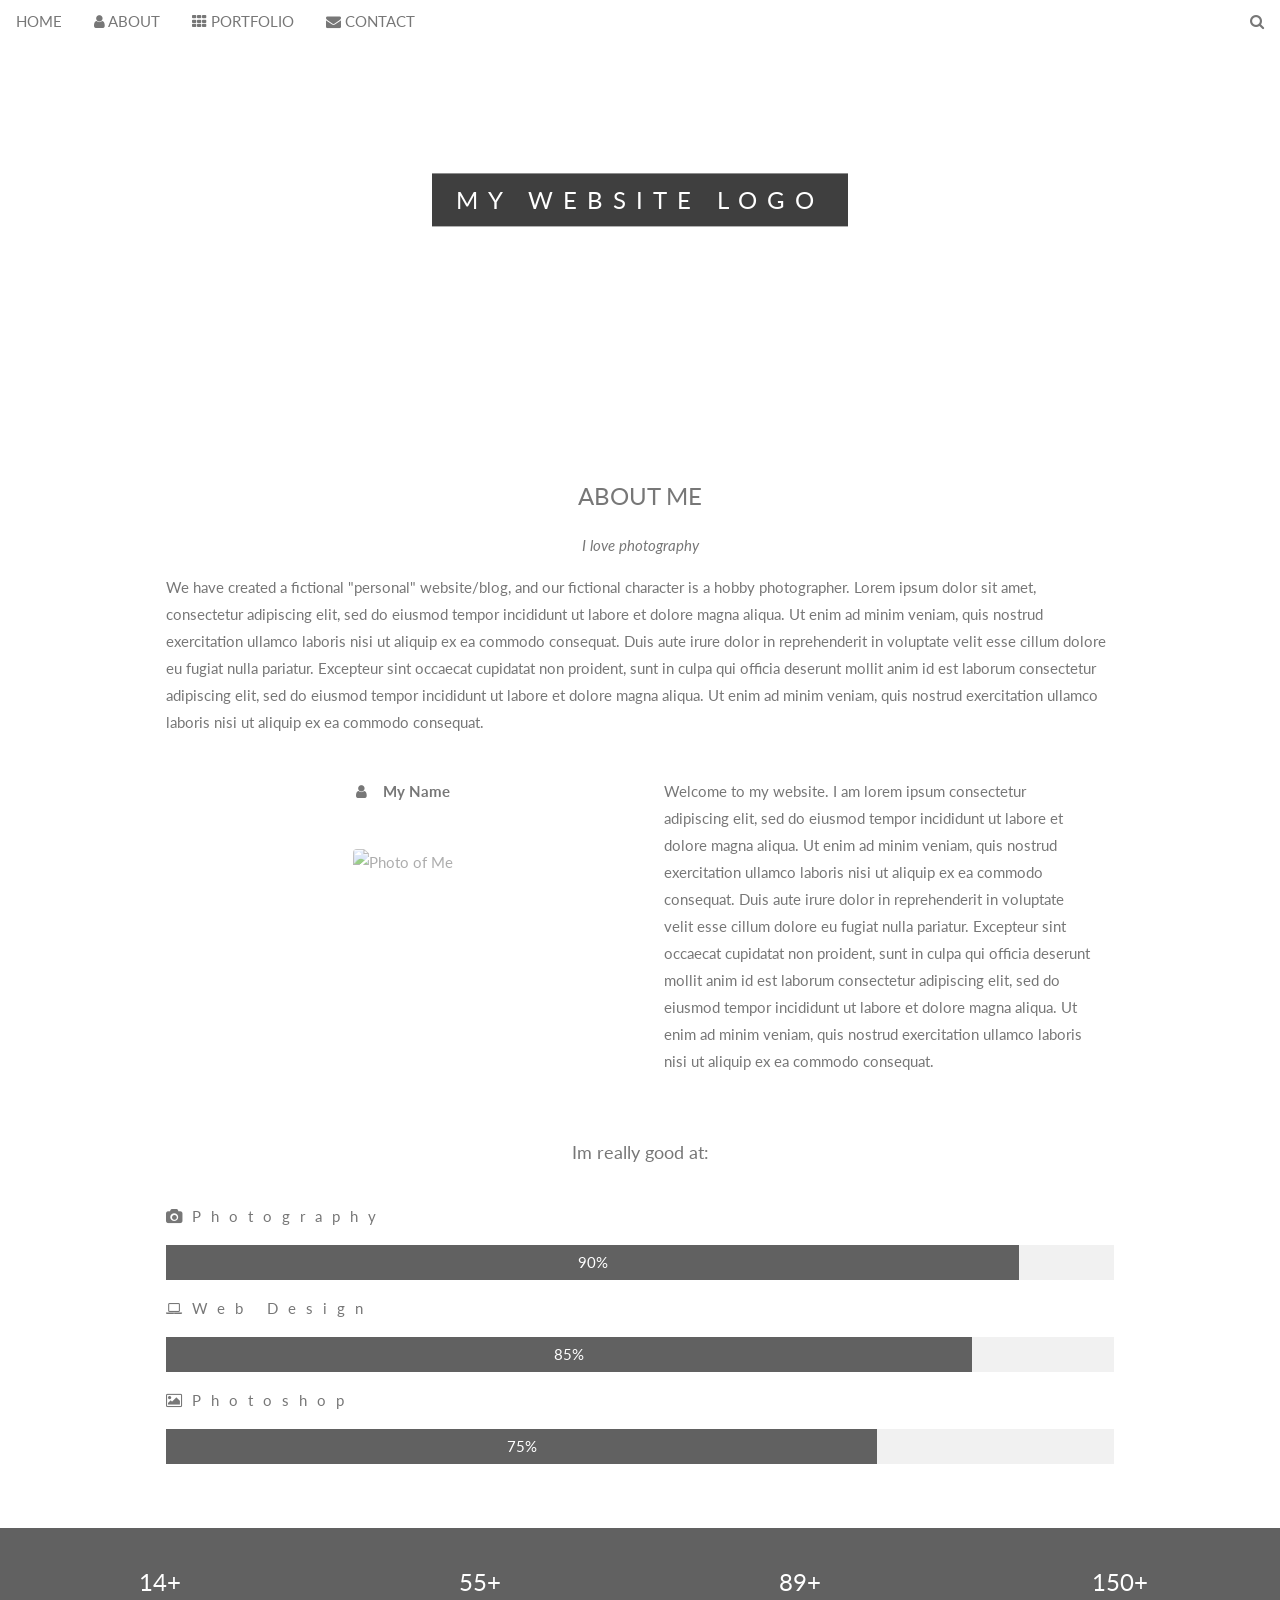
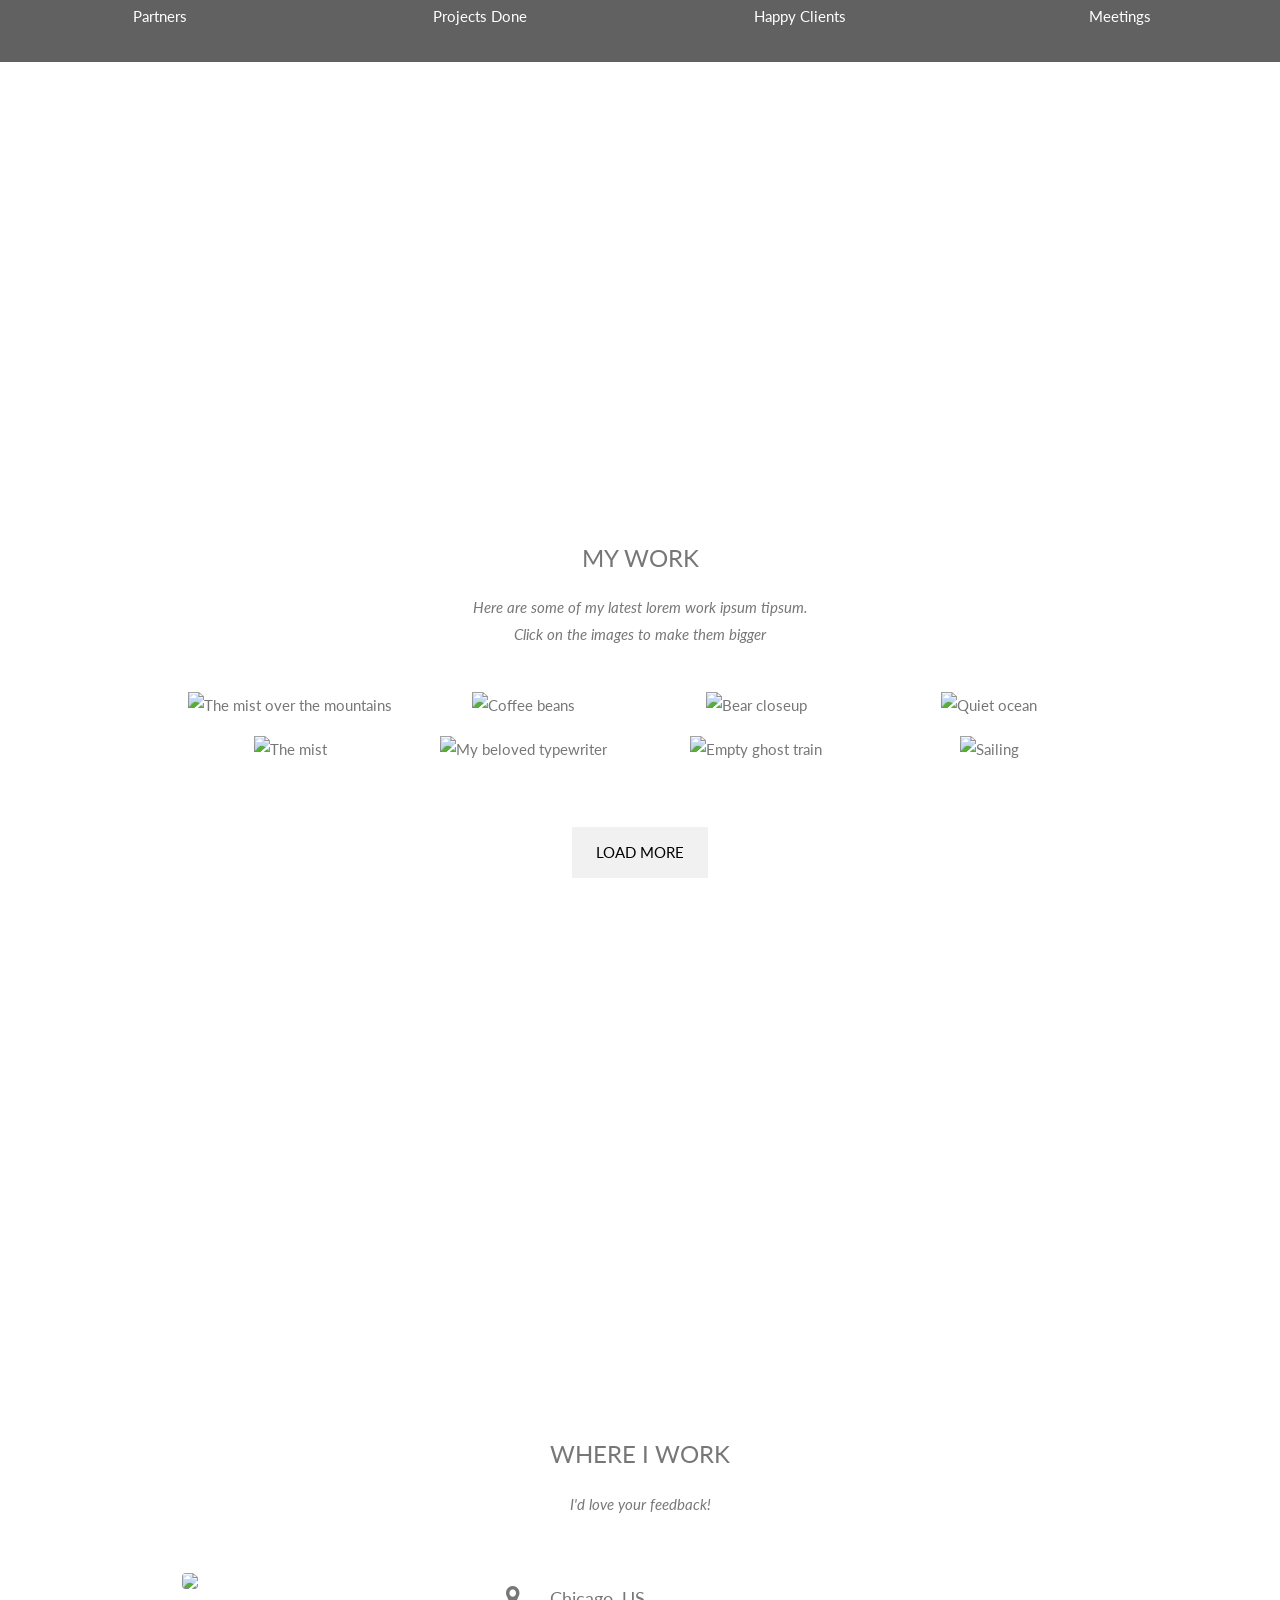
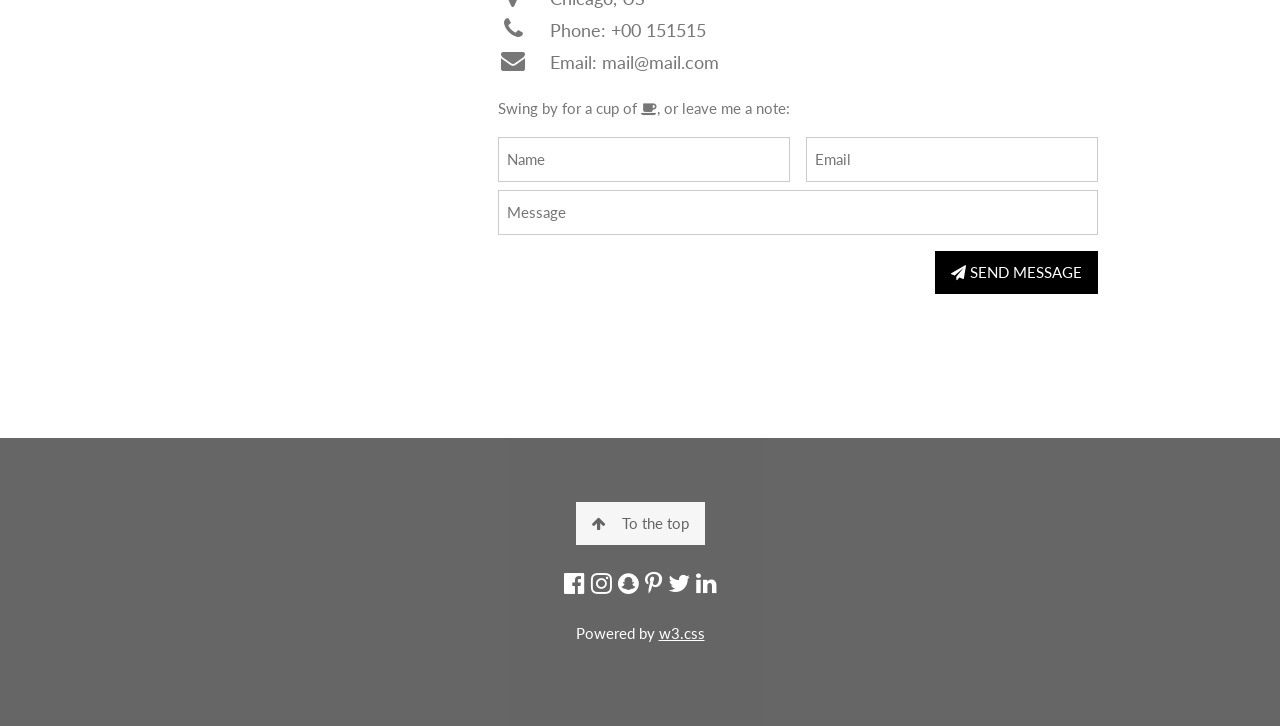
==== commit 01e28934: "index.html created" ====
--- a/index.html
+++ b/index.html
@@ -1,765 +1,290 @@
-<html xmlns:v="urn:schemas-microsoft-com:vml"
-xmlns:o="urn:schemas-microsoft-com:office:office"
-xmlns:w="urn:schemas-microsoft-com:office:word"
-xmlns:m="http://schemas.microsoft.com/office/2004/12/omml"
-xmlns="http://www.w3.org/TR/REC-html40">
-
+<!DOCTYPE html>
+<html>
 <head>
-<meta http-equiv=Content-Type content="text/html; charset=windows-1252">
-<meta name=ProgId content=Word.Document>
-<meta name=Generator content="Microsoft Word 14">
-<meta name=Originator content="Microsoft Word 14">
-<link rel=File-List href="index_files/filelist.xml">
-<link rel=Edit-Time-Data href="index_files/editdata.mso">
-<!--[if !mso]>
+<title>W3.CSS Template</title>
+<meta charset="UTF-8">
+<meta name="viewport" content="width=device-width, initial-scale=1">
+<link rel="stylesheet" href="https://www.w3schools.com/w3css/4/w3.css">
+<link rel="stylesheet" href="https://fonts.googleapis.com/css?family=Lato">
+<link rel="stylesheet" href="https://cdnjs.cloudflare.com/ajax/libs/font-awesome/4.7.0/css/font-awesome.min.css">
 <style>
-v\:* {behavior:url(#default#VML);}
-o\:* {behavior:url(#default#VML);}
-w\:* {behavior:url(#default#VML);}
-.shape {behavior:url(#default#VML);}
+body,h1,h2,h3,h4,h5,h6 {font-family: "Lato", sans-serif;}
+body, html {
+  height: 100%;
+  color: #777;
+  line-height: 1.8;
+}
+
+/* Create a Parallax Effect */
+.bgimg-1, .bgimg-2, .bgimg-3 {
+  background-attachment: fixed;
+  background-position: center;
+  background-repeat: no-repeat;
+  background-size: cover;
+}
+
+/* First image (Logo. Full height) */
+.bgimg-1 {
+  background-image: url('/w3images/parallax1.jpg');
+  min-height: 100%;
+}
+
+/* Second image (Portfolio) */
+.bgimg-2 {
+  background-image: url("/w3images/parallax2.jpg");
+  min-height: 400px;
+}
+
+/* Third image (Contact) */
+.bgimg-3 {
+  background-image: url("/w3images/parallax3.jpg");
+  min-height: 400px;
+}
+
+.w3-wide {letter-spacing: 10px;}
+.w3-hover-opacity {cursor: pointer;}
+
+/* Turn off parallax scrolling for tablets and phones */
+@media only screen and (max-device-width: 1600px) {
+  .bgimg-1, .bgimg-2, .bgimg-3 {
+    background-attachment: scroll;
+    min-height: 400px;
+  }
+}
 </style>
-<![endif]--><!--[if gte mso 9]><xml>
- <o:DocumentProperties>
-  <o:Author>Covind�19 Cell</o:Author>
-  <o:LastAuthor>Covind�19 Cell</o:LastAuthor>
-  <o:Revision>25</o:Revision>
-  <o:TotalTime>16</o:TotalTime>
-  <o:Created>2022-09-03T11:59:00Z</o:Created>
-  <o:LastSaved>2022-09-03T12:29:00Z</o:LastSaved>
-  <o:Pages>1</o:Pages>
-  <o:Characters>3</o:Characters>
-  <o:Company>HP Inc.</o:Company>
-  <o:Lines>1</o:Lines>
-  <o:Paragraphs>1</o:Paragraphs>
-  <o:CharactersWithSpaces>3</o:CharactersWithSpaces>
-  <o:Version>14.00</o:Version>
- </o:DocumentProperties>
- <o:OfficeDocumentSettings>
-  <o:AllowPNG/>
- </o:OfficeDocumentSettings>
-</xml><![endif]-->
-<link rel=dataStoreItem href="index_files/item0008.xml"
-target="index_files/props009.xml">
-<link rel=themeData href="index_files/themedata.thmx">
-<link rel=colorSchemeMapping href="index_files/colorschememapping.xml">
-<!--[if gte mso 9]><xml>
- <w:WordDocument>
-  <w:View>Print</w:View>
-  <w:Zoom>44</w:Zoom>
-  <w:SpellingState>Clean</w:SpellingState>
-  <w:GrammarState>Clean</w:GrammarState>
-  <w:TrackMoves>false</w:TrackMoves>
-  <w:TrackFormatting/>
-  <w:PunctuationKerning/>
-  <w:ValidateAgainstSchemas/>
-  <w:SaveIfXMLInvalid>false</w:SaveIfXMLInvalid>
-  <w:IgnoreMixedContent>false</w:IgnoreMixedContent>
-  <w:AlwaysShowPlaceholderText>false</w:AlwaysShowPlaceholderText>
-  <w:DoNotPromoteQF/>
-  <w:LidThemeOther>EN-IN</w:LidThemeOther>
-  <w:LidThemeAsian>X-NONE</w:LidThemeAsian>
-  <w:LidThemeComplexScript>HI</w:LidThemeComplexScript>
-  <w:Compatibility>
-   <w:BreakWrappedTables/>
-   <w:SnapToGridInCell/>
-   <w:WrapTextWithPunct/>
-   <w:UseAsianBreakRules/>
-   <w:DontGrowAutofit/>
-   <w:SplitPgBreakAndParaMark/>
-   <w:EnableOpenTypeKerning/>
-   <w:DontFlipMirrorIndents/>
-   <w:OverrideTableStyleHps/>
-  </w:Compatibility>
-  <w:BrowserLevel>MicrosoftInternetExplorer4</w:BrowserLevel>
-  <m:mathPr>
-   <m:mathFont m:val="Cambria Math"/>
-   <m:brkBin m:val="before"/>
-   <m:brkBinSub m:val="&#45;-"/>
-   <m:smallFrac m:val="off"/>
-   <m:dispDef/>
-   <m:lMargin m:val="0"/>
-   <m:rMargin m:val="0"/>
-   <m:defJc m:val="centerGroup"/>
-   <m:wrapIndent m:val="1440"/>
-   <m:intLim m:val="subSup"/>
-   <m:naryLim m:val="undOvr"/>
-  </m:mathPr></w:WordDocument>
-</xml><![endif]--><!--[if gte mso 9]><xml>
- <w:LatentStyles DefLockedState="false" DefUnhideWhenUsed="true"
-  DefSemiHidden="true" DefQFormat="false" DefPriority="99"
-  LatentStyleCount="267">
-  <w:LsdException Locked="false" Priority="0" SemiHidden="false"
-   UnhideWhenUsed="false" QFormat="true" Name="Normal"/>
-  <w:LsdException Locked="false" Priority="9" SemiHidden="false"
-   UnhideWhenUsed="false" QFormat="true" Name="heading 1"/>
-  <w:LsdException Locked="false" Priority="9" QFormat="true" Name="heading 2"/>
-  <w:LsdException Locked="false" Priority="9" QFormat="true" Name="heading 3"/>
-  <w:LsdException Locked="false" Priority="9" QFormat="true" Name="heading 4"/>
-  <w:LsdException Locked="false" Priority="9" QFormat="true" Name="heading 5"/>
-  <w:LsdException Locked="false" Priority="9" QFormat="true" Name="heading 6"/>
-  <w:LsdException Locked="false" Priority="9" QFormat="true" Name="heading 7"/>
-  <w:LsdException Locked="false" Priority="9" QFormat="true" Name="heading 8"/>
-  <w:LsdException Locked="false" Priority="9" QFormat="true" Name="heading 9"/>
-  <w:LsdException Locked="false" Priority="39" Name="toc 1"/>
-  <w:LsdException Locked="false" Priority="39" Name="toc 2"/>
-  <w:LsdException Locked="false" Priority="39" Name="toc 3"/>
-  <w:LsdException Locked="false" Priority="39" Name="toc 4"/>
-  <w:LsdException Locked="false" Priority="39" Name="toc 5"/>
-  <w:LsdException Locked="false" Priority="39" Name="toc 6"/>
-  <w:LsdException Locked="false" Priority="39" Name="toc 7"/>
-  <w:LsdException Locked="false" Priority="39" Name="toc 8"/>
-  <w:LsdException Locked="false" Priority="39" Name="toc 9"/>
-  <w:LsdException Locked="false" Priority="35" QFormat="true" Name="caption"/>
-  <w:LsdException Locked="false" Priority="10" SemiHidden="false"
-   UnhideWhenUsed="false" QFormat="true" Name="Title"/>
-  <w:LsdException Locked="false" Priority="1" Name="Default Paragraph Font"/>
-  <w:LsdException Locked="false" Priority="11" SemiHidden="false"
-   UnhideWhenUsed="false" QFormat="true" Name="Subtitle"/>
-  <w:LsdException Locked="false" Priority="22" SemiHidden="false"
-   UnhideWhenUsed="false" QFormat="true" Name="Strong"/>
-  <w:LsdException Locked="false" Priority="20" SemiHidden="false"
-   UnhideWhenUsed="false" QFormat="true" Name="Emphasis"/>
-  <w:LsdException Locked="false" Priority="59" Name="Table Grid"/>
-  <w:LsdException Locked="false" UnhideWhenUsed="false" Name="Placeholder Text"/>
-  <w:LsdException Locked="false" Priority="1" SemiHidden="false"
-   UnhideWhenUsed="false" QFormat="true" Name="No Spacing"/>
-  <w:LsdException Locked="false" Priority="60" SemiHidden="false"
-   UnhideWhenUsed="false" Name="Light Shading"/>
-  <w:LsdException Locked="false" Priority="61" SemiHidden="false"
-   UnhideWhenUsed="false" Name="Light List"/>
-  <w:LsdException Locked="false" Priority="62" SemiHidden="false"
-   UnhideWhenUsed="false" Name="Light Grid"/>
-  <w:LsdException Locked="false" Priority="63" SemiHidden="false"
-   UnhideWhenUsed="false" Name="Medium Shading 1"/>
-  <w:LsdException Locked="false" Priority="64" SemiHidden="false"
-   UnhideWhenUsed="false" Name="Medium Shading 2"/>
-  <w:LsdException Locked="false" Priority="65" SemiHidden="false"
-   UnhideWhenUsed="false" Name="Medium List 1"/>
-  <w:LsdException Locked="false" Priority="66" SemiHidden="false"
-   UnhideWhenUsed="false" Name="Medium List 2"/>
-  <w:LsdException Locked="false" Priority="67" SemiHidden="false"
-   UnhideWhenUsed="false" Name="Medium Grid 1"/>
-  <w:LsdException Locked="false" Priority="68" SemiHidden="false"
-   UnhideWhenUsed="false" Name="Medium Grid 2"/>
-  <w:LsdException Locked="false" Priority="69" SemiHidden="false"
-   UnhideWhenUsed="false" Name="Medium Grid 3"/>
-  <w:LsdException Locked="false" Priority="70" SemiHidden="false"
-   UnhideWhenUsed="false" Name="Dark List"/>
-  <w:LsdException Locked="false" Priority="71" SemiHidden="false"
-   UnhideWhenUsed="false" Name="Colorful Shading"/>
-  <w:LsdException Locked="false" Priority="72" SemiHidden="false"
-   UnhideWhenUsed="false" Name="Colorful List"/>
-  <w:LsdException Locked="false" Priority="73" SemiHidden="false"
-   UnhideWhenUsed="false" Name="Colorful Grid"/>
-  <w:LsdException Locked="false" Priority="60" SemiHidden="false"
-   UnhideWhenUsed="false" Name="Light Shading Accent 1"/>
-  <w:LsdException Locked="false" Priority="61" SemiHidden="false"
-   UnhideWhenUsed="false" Name="Light List Accent 1"/>
-  <w:LsdException Locked="false" Priority="62" SemiHidden="false"
-   UnhideWhenUsed="false" Name="Light Grid Accent 1"/>
-  <w:LsdException Locked="false" Priority="63" SemiHidden="false"
-   UnhideWhenUsed="false" Name="Medium Shading 1 Accent 1"/>
-  <w:LsdException Locked="false" Priority="64" SemiHidden="false"
-   UnhideWhenUsed="false" Name="Medium Shading 2 Accent 1"/>
-  <w:LsdException Locked="false" Priority="65" SemiHidden="false"
-   UnhideWhenUsed="false" Name="Medium List 1 Accent 1"/>
-  <w:LsdException Locked="false" UnhideWhenUsed="false" Name="Revision"/>
-  <w:LsdException Locked="false" Priority="34" SemiHidden="false"
-   UnhideWhenUsed="false" QFormat="true" Name="List Paragraph"/>
-  <w:LsdException Locked="false" Priority="29" SemiHidden="false"
-   UnhideWhenUsed="false" QFormat="true" Name="Quote"/>
-  <w:LsdException Locked="false" Priority="30" SemiHidden="false"
-   UnhideWhenUsed="false" QFormat="true" Name="Intense Quote"/>
-  <w:LsdException Locked="false" Priority="66" SemiHidden="false"
-   UnhideWhenUsed="false" Name="Medium List 2 Accent 1"/>
-  <w:LsdException Locked="false" Priority="67" SemiHidden="false"
-   UnhideWhenUsed="false" Name="Medium Grid 1 Accent 1"/>
-  <w:LsdException Locked="false" Priority="68" SemiHidden="false"
-   UnhideWhenUsed="false" Name="Medium Grid 2 Accent 1"/>
-  <w:LsdException Locked="false" Priority="69" SemiHidden="false"
-   UnhideWhenUsed="false" Name="Medium Grid 3 Accent 1"/>
-  <w:LsdException Locked="false" Priority="70" SemiHidden="false"
-   UnhideWhenUsed="false" Name="Dark List Accent 1"/>
-  <w:LsdException Locked="false" Priority="71" SemiHidden="false"
-   UnhideWhenUsed="false" Name="Colorful Shading Accent 1"/>
-  <w:LsdException Locked="false" Priority="72" SemiHidden="false"
-   UnhideWhenUsed="false" Name="Colorful List Accent 1"/>
-  <w:LsdException Locked="false" Priority="73" SemiHidden="false"
-   UnhideWhenUsed="false" Name="Colorful Grid Accent 1"/>
-  <w:LsdException Locked="false" Priority="60" SemiHidden="false"
-   UnhideWhenUsed="false" Name="Light Shading Accent 2"/>
-  <w:LsdException Locked="false" Priority="61" SemiHidden="false"
-   UnhideWhenUsed="false" Name="Light List Accent 2"/>
-  <w:LsdException Locked="false" Priority="62" SemiHidden="false"
-   UnhideWhenUsed="false" Name="Light Grid Accent 2"/>
-  <w:LsdException Locked="false" Priority="63" SemiHidden="false"
-   UnhideWhenUsed="false" Name="Medium Shading 1 Accent 2"/>
-  <w:LsdException Locked="false" Priority="64" SemiHidden="false"
-   UnhideWhenUsed="false" Name="Medium Shading 2 Accent 2"/>
-  <w:LsdException Locked="false" Priority="65" SemiHidden="false"
-   UnhideWhenUsed="false" Name="Medium List 1 Accent 2"/>
-  <w:LsdException Locked="false" Priority="66" SemiHidden="false"
-   UnhideWhenUsed="false" Name="Medium List 2 Accent 2"/>
-  <w:LsdException Locked="false" Priority="67" SemiHidden="false"
-   UnhideWhenUsed="false" Name="Medium Grid 1 Accent 2"/>
-  <w:LsdException Locked="false" Priority="68" SemiHidden="false"
-   UnhideWhenUsed="false" Name="Medium Grid 2 Accent 2"/>
-  <w:LsdException Locked="false" Priority="69" SemiHidden="false"
-   UnhideWhenUsed="false" Name="Medium Grid 3 Accent 2"/>
-  <w:LsdException Locked="false" Priority="70" SemiHidden="false"
-   UnhideWhenUsed="false" Name="Dark List Accent 2"/>
-  <w:LsdException Locked="false" Priority="71" SemiHidden="false"
-   UnhideWhenUsed="false" Name="Colorful Shading Accent 2"/>
-  <w:LsdException Locked="false" Priority="72" SemiHidden="false"
-   UnhideWhenUsed="false" Name="Colorful List Accent 2"/>
-  <w:LsdException Locked="false" Priority="73" SemiHidden="false"
-   UnhideWhenUsed="false" Name="Colorful Grid Accent 2"/>
-  <w:LsdException Locked="false" Priority="60" SemiHidden="false"
-   UnhideWhenUsed="false" Name="Light Shading Accent 3"/>
-  <w:LsdException Locked="false" Priority="61" SemiHidden="false"
-   UnhideWhenUsed="false" Name="Light List Accent 3"/>
-  <w:LsdException Locked="false" Priority="62" SemiHidden="false"
-   UnhideWhenUsed="false" Name="Light Grid Accent 3"/>
-  <w:LsdException Locked="false" Priority="63" SemiHidden="false"
-   UnhideWhenUsed="false" Name="Medium Shading 1 Accent 3"/>
-  <w:LsdException Locked="false" Priority="64" SemiHidden="false"
-   UnhideWhenUsed="false" Name="Medium Shading 2 Accent 3"/>
-  <w:LsdException Locked="false" Priority="65" SemiHidden="false"
-   UnhideWhenUsed="false" Name="Medium List 1 Accent 3"/>
-  <w:LsdException Locked="false" Priority="66" SemiHidden="false"
-   UnhideWhenUsed="false" Name="Medium List 2 Accent 3"/>
-  <w:LsdException Locked="false" Priority="67" SemiHidden="false"
-   UnhideWhenUsed="false" Name="Medium Grid 1 Accent 3"/>
-  <w:LsdException Locked="false" Priority="68" SemiHidden="false"
-   UnhideWhenUsed="false" Name="Medium Grid 2 Accent 3"/>
-  <w:LsdException Locked="false" Priority="69" SemiHidden="false"
-   UnhideWhenUsed="false" Name="Medium Grid 3 Accent 3"/>
-  <w:LsdException Locked="false" Priority="70" SemiHidden="false"
-   UnhideWhenUsed="false" Name="Dark List Accent 3"/>
-  <w:LsdException Locked="false" Priority="71" SemiHidden="false"
-   UnhideWhenUsed="false" Name="Colorful Shading Accent 3"/>
-  <w:LsdException Locked="false" Priority="72" SemiHidden="false"
-   UnhideWhenUsed="false" Name="Colorful List Accent 3"/>
-  <w:LsdException Locked="false" Priority="73" SemiHidden="false"
-   UnhideWhenUsed="false" Name="Colorful Grid Accent 3"/>
-  <w:LsdException Locked="false" Priority="60" SemiHidden="false"
-   UnhideWhenUsed="false" Name="Light Shading Accent 4"/>
-  <w:LsdException Locked="false" Priority="61" SemiHidden="false"
-   UnhideWhenUsed="false" Name="Light List Accent 4"/>
-  <w:LsdException Locked="false" Priority="62" SemiHidden="false"
-   UnhideWhenUsed="false" Name="Light Grid Accent 4"/>
-  <w:LsdException Locked="false" Priority="63" SemiHidden="false"
-   UnhideWhenUsed="false" Name="Medium Shading 1 Accent 4"/>
-  <w:LsdException Locked="false" Priority="64" SemiHidden="false"
-   UnhideWhenUsed="false" Name="Medium Shading 2 Accent 4"/>
-  <w:LsdException Locked="false" Priority="65" SemiHidden="false"
-   UnhideWhenUsed="false" Name="Medium List 1 Accent 4"/>
-  <w:LsdException Locked="false" Priority="66" SemiHidden="false"
-   UnhideWhenUsed="false" Name="Medium List 2 Accent 4"/>
-  <w:LsdException Locked="false" Priority="67" SemiHidden="false"
-   UnhideWhenUsed="false" Name="Medium Grid 1 Accent 4"/>
-  <w:LsdException Locked="false" Priority="68" SemiHidden="false"
-   UnhideWhenUsed="false" Name="Medium Grid 2 Accent 4"/>
-  <w:LsdException Locked="false" Priority="69" SemiHidden="false"
-   UnhideWhenUsed="false" Name="Medium Grid 3 Accent 4"/>
-  <w:LsdException Locked="false" Priority="70" SemiHidden="false"
-   UnhideWhenUsed="false" Name="Dark List Accent 4"/>
-  <w:LsdException Locked="false" Priority="71" SemiHidden="false"
-   UnhideWhenUsed="false" Name="Colorful Shading Accent 4"/>
-  <w:LsdException Locked="false" Priority="72" SemiHidden="false"
-   UnhideWhenUsed="false" Name="Colorful List Accent 4"/>
-  <w:LsdException Locked="false" Priority="73" SemiHidden="false"
-   UnhideWhenUsed="false" Name="Colorful Grid Accent 4"/>
-  <w:LsdException Locked="false" Priority="60" SemiHidden="false"
-   UnhideWhenUsed="false" Name="Light Shading Accent 5"/>
-  <w:LsdException Locked="false" Priority="61" SemiHidden="false"
-   UnhideWhenUsed="false" Name="Light List Accent 5"/>
-  <w:LsdException Locked="false" Priority="62" SemiHidden="false"
-   UnhideWhenUsed="false" Name="Light Grid Accent 5"/>
-  <w:LsdException Locked="false" Priority="63" SemiHidden="false"
-   UnhideWhenUsed="false" Name="Medium Shading 1 Accent 5"/>
-  <w:LsdException Locked="false" Priority="64" SemiHidden="false"
-   UnhideWhenUsed="false" Name="Medium Shading 2 Accent 5"/>
-  <w:LsdException Locked="false" Priority="65" SemiHidden="false"
-   UnhideWhenUsed="false" Name="Medium List 1 Accent 5"/>
-  <w:LsdException Locked="false" Priority="66" SemiHidden="false"
-   UnhideWhenUsed="false" Name="Medium List 2 Accent 5"/>
-  <w:LsdException Locked="false" Priority="67" SemiHidden="false"
-   UnhideWhenUsed="false" Name="Medium Grid 1 Accent 5"/>
-  <w:LsdException Locked="false" Priority="68" SemiHidden="false"
-   UnhideWhenUsed="false" Name="Medium Grid 2 Accent 5"/>
-  <w:LsdException Locked="false" Priority="69" SemiHidden="false"
-   UnhideWhenUsed="false" Name="Medium Grid 3 Accent 5"/>
-  <w:LsdException Locked="false" Priority="70" SemiHidden="false"
-   UnhideWhenUsed="false" Name="Dark List Accent 5"/>
-  <w:LsdException Locked="false" Priority="71" SemiHidden="false"
-   UnhideWhenUsed="false" Name="Colorful Shading Accent 5"/>
-  <w:LsdException Locked="false" Priority="72" SemiHidden="false"
-   UnhideWhenUsed="false" Name="Colorful List Accent 5"/>
-  <w:LsdException Locked="false" Priority="73" SemiHidden="false"
-   UnhideWhenUsed="false" Name="Colorful Grid Accent 5"/>
-  <w:LsdException Locked="false" Priority="60" SemiHidden="false"
-   UnhideWhenUsed="false" Name="Light Shading Accent 6"/>
-  <w:LsdException Locked="false" Priority="61" SemiHidden="false"
-   UnhideWhenUsed="false" Name="Light List Accent 6"/>
-  <w:LsdException Locked="false" Priority="62" SemiHidden="false"
-   UnhideWhenUsed="false" Name="Light Grid Accent 6"/>
-  <w:LsdException Locked="false" Priority="63" SemiHidden="false"
-   UnhideWhenUsed="false" Name="Medium Shading 1 Accent 6"/>
-  <w:LsdException Locked="false" Priority="64" SemiHidden="false"
-   UnhideWhenUsed="false" Name="Medium Shading 2 Accent 6"/>
-  <w:LsdException Locked="false" Priority="65" SemiHidden="false"
-   UnhideWhenUsed="false" Name="Medium List 1 Accent 6"/>
-  <w:LsdException Locked="false" Priority="66" SemiHidden="false"
-   UnhideWhenUsed="false" Name="Medium List 2 Accent 6"/>
-  <w:LsdException Locked="false" Priority="67" SemiHidden="false"
-   UnhideWhenUsed="false" Name="Medium Grid 1 Accent 6"/>
-  <w:LsdException Locked="false" Priority="68" SemiHidden="false"
-   UnhideWhenUsed="false" Name="Medium Grid 2 Accent 6"/>
-  <w:LsdException Locked="false" Priority="69" SemiHidden="false"
-   UnhideWhenUsed="false" Name="Medium Grid 3 Accent 6"/>
-  <w:LsdException Locked="false" Priority="70" SemiHidden="false"
-   UnhideWhenUsed="false" Name="Dark List Accent 6"/>
-  <w:LsdException Locked="false" Priority="71" SemiHidden="false"
-   UnhideWhenUsed="false" Name="Colorful Shading Accent 6"/>
-  <w:LsdException Locked="false" Priority="72" SemiHidden="false"
-   UnhideWhenUsed="false" Name="Colorful List Accent 6"/>
-  <w:LsdException Locked="false" Priority="73" SemiHidden="false"
-   UnhideWhenUsed="false" Name="Colorful Grid Accent 6"/>
-  <w:LsdException Locked="false" Priority="19" SemiHidden="false"
-   UnhideWhenUsed="false" QFormat="true" Name="Subtle Emphasis"/>
-  <w:LsdException Locked="false" Priority="21" SemiHidden="false"
-   UnhideWhenUsed="false" QFormat="true" Name="Intense Emphasis"/>
-  <w:LsdException Locked="false" Priority="31" SemiHidden="false"
-   UnhideWhenUsed="false" QFormat="true" Name="Subtle Reference"/>
-  <w:LsdException Locked="false" Priority="32" SemiHidden="false"
-   UnhideWhenUsed="false" QFormat="true" Name="Intense Reference"/>
-  <w:LsdException Locked="false" Priority="33" SemiHidden="false"
-   UnhideWhenUsed="false" QFormat="true" Name="Book Title"/>
-  <w:LsdException Locked="false" Priority="37" Name="Bibliography"/>
-  <w:LsdException Locked="false" Priority="39" QFormat="true" Name="TOC Heading"/>
- </w:LatentStyles>
-</xml><![endif]-->
-<link rel=plchdr href="index_files/plchdr.html">
-<style>
-<!--
- /* Font Definitions */
- @font-face
-	{font-family:Wingdings;
-	panose-1:5 0 0 0 0 0 0 0 0 0;
-	mso-font-charset:2;
-	mso-generic-font-family:auto;
-	mso-font-pitch:variable;
-	mso-font-signature:0 268435456 0 0 -2147483648 0;}
-@font-face
-	{font-family:Mangal;
-	panose-1:2 0 5 0 0 0 0 0 0 0;
-	mso-font-charset:0;
-	mso-generic-font-family:roman;
-	mso-font-pitch:variable;
-	mso-font-signature:32771 0 0 0 1 0;}
-@font-face
-	{font-family:Mangal;
-	panose-1:2 0 5 0 0 0 0 0 0 0;
-	mso-font-charset:0;
-	mso-generic-font-family:roman;
-	mso-font-pitch:variable;
-	mso-font-signature:32771 0 0 0 1 0;}
-@font-face
-	{font-family:Calibri;
-	panose-1:2 15 5 2 2 2 4 3 2 4;
-	mso-font-charset:0;
-	mso-generic-font-family:swiss;
-	mso-font-pitch:variable;
-	mso-font-signature:-469750017 -1073732485 9 0 511 0;}
-@font-face
-	{font-family:Utsaah;
-	panose-1:2 11 6 4 2 2 2 2 2 4;
-	mso-font-charset:0;
-	mso-generic-font-family:swiss;
-	mso-font-pitch:variable;
-	mso-font-signature:32771 0 0 0 1 0;}
-@font-face
-	{font-family:Tahoma;
-	panose-1:2 11 6 4 3 5 4 4 2 4;
-	mso-font-charset:0;
-	mso-generic-font-family:swiss;
-	mso-font-pitch:variable;
-	mso-font-signature:-520081665 -1073717157 41 0 66047 0;}
- /* Style Definitions */
- p.MsoNormal, li.MsoNormal, div.MsoNormal
-	{mso-style-unhide:no;
-	mso-style-qformat:yes;
-	mso-style-parent:"";
-	margin:0cm;
-	margin-bottom:.0001pt;
-	mso-pagination:widow-orphan;
-	font-size:16.0pt;
-	mso-bidi-font-size:14.0pt;
-	font-family:"Arial","sans-serif";
-	mso-fareast-font-family:Calibri;
-	mso-fareast-theme-font:minor-latin;
-	mso-bidi-font-family:Utsaah;
-	mso-fareast-language:EN-US;}
-p.MsoHeader, li.MsoHeader, div.MsoHeader
-	{mso-style-priority:99;
-	mso-style-link:"Header Char";
-	margin:0cm;
-	margin-bottom:.0001pt;
-	mso-pagination:widow-orphan;
-	tab-stops:center 225.65pt right 451.3pt;
-	font-size:16.0pt;
-	mso-bidi-font-size:14.0pt;
-	font-family:"Arial","sans-serif";
-	mso-fareast-font-family:Calibri;
-	mso-fareast-theme-font:minor-latin;
-	mso-bidi-font-family:Mangal;
-	mso-fareast-language:EN-US;}
-p.MsoFooter, li.MsoFooter, div.MsoFooter
-	{mso-style-priority:99;
-	mso-style-link:"Footer Char";
-	margin:0cm;
-	margin-bottom:.0001pt;
-	mso-pagination:widow-orphan;
-	tab-stops:center 225.65pt right 451.3pt;
-	font-size:16.0pt;
-	mso-bidi-font-size:14.0pt;
-	font-family:"Arial","sans-serif";
-	mso-fareast-font-family:Calibri;
-	mso-fareast-theme-font:minor-latin;
-	mso-bidi-font-family:Mangal;
-	mso-fareast-language:EN-US;}
-p.MsoAcetate, li.MsoAcetate, div.MsoAcetate
-	{mso-style-noshow:yes;
-	mso-style-priority:99;
-	mso-style-link:"Balloon Text Char";
-	margin:0cm;
-	margin-bottom:.0001pt;
-	mso-pagination:widow-orphan;
-	font-size:8.0pt;
-	mso-bidi-font-size:7.0pt;
-	font-family:"Tahoma","sans-serif";
-	mso-fareast-font-family:Calibri;
-	mso-fareast-theme-font:minor-latin;
-	mso-bidi-font-family:Mangal;
-	mso-fareast-language:EN-US;}
-p.MsoNoSpacing, li.MsoNoSpacing, div.MsoNoSpacing
-	{mso-style-priority:1;
-	mso-style-unhide:no;
-	mso-style-qformat:yes;
-	mso-style-parent:"";
-	mso-style-link:"No Spacing Char";
-	margin:0cm;
-	margin-bottom:.0001pt;
-	mso-pagination:widow-orphan;
-	font-size:11.0pt;
-	font-family:"Calibri","sans-serif";
-	mso-ascii-font-family:Calibri;
-	mso-ascii-theme-font:minor-latin;
-	mso-fareast-font-family:"Times New Roman";
-	mso-fareast-theme-font:minor-fareast;
-	mso-hansi-font-family:Calibri;
-	mso-hansi-theme-font:minor-latin;
-	mso-bidi-font-family:"Times New Roman";
-	mso-bidi-theme-font:minor-bidi;
-	mso-ansi-language:EN-US;
-	mso-fareast-language:JA;
-	mso-bidi-language:AR-SA;}
-p.MsoListParagraph, li.MsoListParagraph, div.MsoListParagraph
-	{mso-style-priority:34;
-	mso-style-unhide:no;
-	mso-style-qformat:yes;
-	margin-top:0cm;
-	margin-right:0cm;
-	margin-bottom:0cm;
-	margin-left:36.0pt;
-	margin-bottom:.0001pt;
-	mso-add-space:auto;
-	mso-pagination:widow-orphan;
-	font-size:16.0pt;
-	mso-bidi-font-size:14.0pt;
-	font-family:"Arial","sans-serif";
-	mso-fareast-font-family:Calibri;
-	mso-fareast-theme-font:minor-latin;
-	mso-bidi-font-family:Mangal;
-	mso-fareast-language:EN-US;}
-p.MsoListParagraphCxSpFirst, li.MsoListParagraphCxSpFirst, div.MsoListParagraphCxSpFirst
-	{mso-style-priority:34;
-	mso-style-unhide:no;
-	mso-style-qformat:yes;
-	mso-style-type:export-only;
-	margin-top:0cm;
-	margin-right:0cm;
-	margin-bottom:0cm;
-	margin-left:36.0pt;
-	margin-bottom:.0001pt;
-	mso-add-space:auto;
-	mso-pagination:widow-orphan;
-	font-size:16.0pt;
-	mso-bidi-font-size:14.0pt;
-	font-family:"Arial","sans-serif";
-	mso-fareast-font-family:Calibri;
-	mso-fareast-theme-font:minor-latin;
-	mso-bidi-font-family:Mangal;
-	mso-fareast-language:EN-US;}
-p.MsoListParagraphCxSpMiddle, li.MsoListParagraphCxSpMiddle, div.MsoListParagraphCxSpMiddle
-	{mso-style-priority:34;
-	mso-style-unhide:no;
-	mso-style-qformat:yes;
-	mso-style-type:export-only;
-	margin-top:0cm;
-	margin-right:0cm;
-	margin-bottom:0cm;
-	margin-left:36.0pt;
-	margin-bottom:.0001pt;
-	mso-add-space:auto;
-	mso-pagination:widow-orphan;
-	font-size:16.0pt;
-	mso-bidi-font-size:14.0pt;
-	font-family:"Arial","sans-serif";
-	mso-fareast-font-family:Calibri;
-	mso-fareast-theme-font:minor-latin;
-	mso-bidi-font-family:Mangal;
-	mso-fareast-language:EN-US;}
-p.MsoListParagraphCxSpLast, li.MsoListParagraphCxSpLast, div.MsoListParagraphCxSpLast
-	{mso-style-priority:34;
-	mso-style-unhide:no;
-	mso-style-qformat:yes;
-	mso-style-type:export-only;
-	margin-top:0cm;
-	margin-right:0cm;
-	margin-bottom:0cm;
-	margin-left:36.0pt;
-	margin-bottom:.0001pt;
-	mso-add-space:auto;
-	mso-pagination:widow-orphan;
-	font-size:16.0pt;
-	mso-bidi-font-size:14.0pt;
-	font-family:"Arial","sans-serif";
-	mso-fareast-font-family:Calibri;
-	mso-fareast-theme-font:minor-latin;
-	mso-bidi-font-family:Mangal;
-	mso-fareast-language:EN-US;}
-span.HeaderChar
-	{mso-style-name:"Header Char";
-	mso-style-priority:99;
-	mso-style-unhide:no;
-	mso-style-locked:yes;
-	mso-style-link:Header;
-	font-family:"Mangal","serif";
-	mso-bidi-font-family:Mangal;}
-span.FooterChar
-	{mso-style-name:"Footer Char";
-	mso-style-priority:99;
-	mso-style-unhide:no;
-	mso-style-locked:yes;
-	mso-style-link:Footer;
-	font-family:"Mangal","serif";
-	mso-bidi-font-family:Mangal;}
-span.NoSpacingChar
-	{mso-style-name:"No Spacing Char";
-	mso-style-priority:1;
-	mso-style-unhide:no;
-	mso-style-locked:yes;
-	mso-style-link:"No Spacing";
-	mso-ansi-font-size:11.0pt;
-	mso-bidi-font-size:11.0pt;
-	font-family:"Calibri","sans-serif";
-	mso-ascii-font-family:Calibri;
-	mso-ascii-theme-font:minor-latin;
-	mso-fareast-font-family:"Times New Roman";
-	mso-fareast-theme-font:minor-fareast;
-	mso-hansi-font-family:Calibri;
-	mso-hansi-theme-font:minor-latin;
-	mso-bidi-font-family:"Times New Roman";
-	mso-bidi-theme-font:minor-bidi;
-	mso-ansi-language:EN-US;
-	mso-fareast-language:JA;
-	mso-bidi-language:AR-SA;}
-span.BalloonTextChar
-	{mso-style-name:"Balloon Text Char";
-	mso-style-noshow:yes;
-	mso-style-priority:99;
-	mso-style-unhide:no;
-	mso-style-locked:yes;
-	mso-style-link:"Balloon Text";
-	mso-ansi-font-size:8.0pt;
-	mso-bidi-font-size:7.0pt;
-	font-family:"Tahoma","sans-serif";
-	mso-ascii-font-family:Tahoma;
-	mso-hansi-font-family:Tahoma;
-	mso-bidi-font-family:Mangal;}
-.MsoChpDefault
-	{mso-style-type:export-only;
-	mso-default-props:yes;
-	font-size:16.0pt;
-	mso-ansi-font-size:16.0pt;
-	mso-bidi-font-size:14.0pt;
-	font-family:"Arial","sans-serif";
-	mso-ascii-font-family:Arial;
-	mso-fareast-font-family:Calibri;
-	mso-fareast-theme-font:minor-latin;
-	mso-hansi-font-family:Arial;
-	mso-bidi-font-family:Utsaah;
-	mso-fareast-language:EN-US;}
- /* Page Definitions */
- @page
-	{mso-footnote-separator:url("index_files/header.html") fs;
-	mso-footnote-continuation-separator:url("index_files/header.html") fcs;
-	mso-endnote-separator:url("index_files/header.html") es;
-	mso-endnote-continuation-separator:url("index_files/header.html") ecs;}
-@page WordSection1
-	{size:595.3pt 841.9pt;
-	margin:72.0pt 72.0pt 72.0pt 72.0pt;
-	mso-header-margin:35.4pt;
-	mso-footer-margin:35.4pt;
-	border:solid windowtext 1.5pt;
-	padding:24.0pt 24.0pt 24.0pt 24.0pt;
-	mso-header:url("index_files/header.html") h1;
-	mso-footer:url("index_files/header.html") f1;
-	mso-paper-source:0;}
-div.WordSection1
-	{page:WordSection1;}
- /* List Definitions */
- @list l0
-	{mso-list-id:1926452323;
-	mso-list-type:hybrid;
-	mso-list-template-ids:1558745718 1074331649 1074331651 1074331653 1074331649 1074331651 1074331653 1074331649 1074331651 1074331653;}
-@list l0:level1
-	{mso-level-number-format:bullet;
-	mso-level-text:\F0B7;
-	mso-level-tab-stop:none;
-	mso-level-number-position:left;
-	text-indent:-18.0pt;
-	font-family:Symbol;}
-@list l0:level2
-	{mso-level-number-format:bullet;
-	mso-level-text:o;
-	mso-level-tab-stop:none;
-	mso-level-number-position:left;
-	text-indent:-18.0pt;
-	font-family:"Courier New";}
-@list l0:level3
-	{mso-level-number-format:bullet;
-	mso-level-text:\F0A7;
-	mso-level-tab-stop:none;
-	mso-level-number-position:left;
-	text-indent:-18.0pt;
-	font-family:Wingdings;}
-@list l0:level4
-	{mso-level-number-format:bullet;
-	mso-level-text:\F0B7;
-	mso-level-tab-stop:none;
-	mso-level-number-position:left;
-	text-indent:-18.0pt;
-	font-family:Symbol;}
-@list l0:level5
-	{mso-level-number-format:bullet;
-	mso-level-text:o;
-	mso-level-tab-stop:none;
-	mso-level-number-position:left;
-	text-indent:-18.0pt;
-	font-family:"Courier New";}
-@list l0:level6
-	{mso-level-number-format:bullet;
-	mso-level-text:\F0A7;
-	mso-level-tab-stop:none;
-	mso-level-number-position:left;
-	text-indent:-18.0pt;
-	font-family:Wingdings;}
-@list l0:level7
-	{mso-level-number-format:bullet;
-	mso-level-text:\F0B7;
-	mso-level-tab-stop:none;
-	mso-level-number-position:left;
-	text-indent:-18.0pt;
-	font-family:Symbol;}
-@list l0:level8
-	{mso-level-number-format:bullet;
-	mso-level-text:o;
-	mso-level-tab-stop:none;
-	mso-level-number-position:left;
-	text-indent:-18.0pt;
-	font-family:"Courier New";}
-@list l0:level9
-	{mso-level-number-format:bullet;
-	mso-level-text:\F0A7;
-	mso-level-tab-stop:none;
-	mso-level-number-position:left;
-	text-indent:-18.0pt;
-	font-family:Wingdings;}
-ol
-	{margin-bottom:0cm;}
-ul
-	{margin-bottom:0cm;}
--->
-</style>
-<!--[if gte mso 10]>
-<style>
- /* Style Definitions */
- table.MsoNormalTable
-	{mso-style-name:"Table Normal";
-	mso-tstyle-rowband-size:0;
-	mso-tstyle-colband-size:0;
-	mso-style-noshow:yes;
-	mso-style-priority:99;
-	mso-style-parent:"";
-	mso-padding-alt:0cm 5.4pt 0cm 5.4pt;
-	mso-para-margin:0cm;
-	mso-para-margin-bottom:.0001pt;
-	mso-pagination:widow-orphan;
-	font-size:16.0pt;
-	mso-bidi-font-size:14.0pt;
-	font-family:"Arial","sans-serif";
-	mso-bidi-font-family:Utsaah;
-	mso-fareast-language:EN-US;}
-table.MsoTableGrid
-	{mso-style-name:"Table Grid";
-	mso-tstyle-rowband-size:0;
-	mso-tstyle-colband-size:0;
-	mso-style-priority:59;
-	border:solid windowtext 1.0pt;
-	mso-border-alt:solid windowtext .5pt;
-	mso-padding-alt:0cm 5.4pt 0cm 5.4pt;
-	mso-border-insideh:.5pt solid windowtext;
-	mso-border-insidev:.5pt solid windowtext;
-	mso-para-margin:0cm;
-	mso-para-margin-bottom:.0001pt;
-	mso-pagination:widow-orphan;
-	font-size:16.0pt;
-	mso-bidi-font-size:14.0pt;
-	font-family:"Arial","sans-serif";
-	mso-bidi-font-family:Utsaah;
-	mso-fareast-language:EN-US;}
-</style>
-<![endif]--><!--[if gte mso 9]><xml>
- <o:shapedefaults v:ext="edit" spidmax="2051"/>
-</xml><![endif]--><!--[if gte mso 9]><xml>
- <o:shapelayout v:ext="edit">
-  <o:idmap v:ext="edit" data="1"/>
- </o:shapelayout></xml><![endif]-->
 </head>
-
-<body lang=EN-IN style='tab-interval:36.0pt'>
-
-<div class=WordSection1>
-
-<p class=MsoNormal align=center style='text-align:center'><b><span
-style='font-size:47.0pt;mso-bidi-font-size:45.0pt;font-family:"Utsaah","sans-serif"'><o:p>&nbsp;</o:p></span></b></p>
-
-<p class=MsoNormal align=center style='text-align:center'><b><span
-style='font-size:47.0pt;mso-bidi-font-size:45.0pt;font-family:"Utsaah","sans-serif"'><o:p>&nbsp;</o:p></span></b></p>
-
-<p class=MsoNormal align=center style='text-align:center'><b><u><span
-style='font-size:19.0pt;mso-bidi-font-size:17.0pt'><o:p><span style='text-decoration:
- none'>&nbsp;</span></o:p></span></u></b></p>
-
-<p class=MsoNormal align=center style='text-align:center'><b><u><span
-style='font-size:19.0pt;mso-bidi-font-size:17.0pt'><o:p><span style='text-decoration:
- none'>&nbsp;</span></o:p></span></u></b></p>
-
-</div>
+<body>
+
+<!-- Navbar (sit on top) -->
+<div class="w3-top">
+  <div class="w3-bar" id="myNavbar">
+    <a class="w3-bar-item w3-button w3-hover-black w3-hide-medium w3-hide-large w3-right" href="javascript:void(0);" onclick="toggleFunction()" title="Toggle Navigation Menu">
+      <i class="fa fa-bars"></i>
+    </a>
+    <a href="#home" class="w3-bar-item w3-button">HOME</a>
+    <a href="#about" class="w3-bar-item w3-button w3-hide-small"><i class="fa fa-user"></i> ABOUT</a>
+    <a href="#portfolio" class="w3-bar-item w3-button w3-hide-small"><i class="fa fa-th"></i> PORTFOLIO</a>
+    <a href="#contact" class="w3-bar-item w3-button w3-hide-small"><i class="fa fa-envelope"></i> CONTACT</a>
+    <a href="#" class="w3-bar-item w3-button w3-hide-small w3-right w3-hover-red">
+      <i class="fa fa-search"></i>
+    </a>
+  </div>
+
+  <!-- Navbar on small screens -->
+  <div id="navDemo" class="w3-bar-block w3-white w3-hide w3-hide-large w3-hide-medium">
+    <a href="#about" class="w3-bar-item w3-button" onclick="toggleFunction()">ABOUT</a>
+    <a href="#portfolio" class="w3-bar-item w3-button" onclick="toggleFunction()">PORTFOLIO</a>
+    <a href="#contact" class="w3-bar-item w3-button" onclick="toggleFunction()">CONTACT</a>
+    <a href="#" class="w3-bar-item w3-button">SEARCH</a>
+  </div>
+</div>
+
+<!-- First Parallax Image with Logo Text -->
+<div class="bgimg-1 w3-display-container w3-opacity-min" id="home">
+  <div class="w3-display-middle" style="white-space:nowrap;">
+    <span class="w3-center w3-padding-large w3-black w3-xlarge w3-wide w3-animate-opacity">MY <span class="w3-hide-small">WEBSITE</span> LOGO</span>
+  </div>
+</div>
+
+<!-- Container (About Section) -->
+<div class="w3-content w3-container w3-padding-64" id="about">
+  <h3 class="w3-center">ABOUT ME</h3>
+  <p class="w3-center"><em>I love photography</em></p>
+  <p>We have created a fictional "personal" website/blog, and our fictional character is a hobby photographer. Lorem ipsum dolor sit amet, consectetur adipiscing elit, sed do eiusmod tempor incididunt ut labore et dolore magna aliqua. Ut enim ad minim veniam,
+    quis nostrud exercitation ullamco laboris nisi ut aliquip ex ea commodo consequat. Duis aute irure dolor in reprehenderit in voluptate velit esse cillum dolore eu fugiat nulla pariatur. Excepteur sint occaecat cupidatat non proident, sunt in culpa
+    qui officia deserunt mollit anim id est laborum consectetur adipiscing elit, sed do eiusmod tempor incididunt ut labore et dolore magna aliqua. Ut enim ad minim veniam, quis nostrud exercitation ullamco laboris nisi ut aliquip ex ea commodo consequat.</p>
+  <div class="w3-row">
+    <div class="w3-col m6 w3-center w3-padding-large">
+      <p><b><i class="fa fa-user w3-margin-right"></i>My Name</b></p><br>
+      <img src="/w3images/avatar_hat.jpg" class="w3-round w3-image w3-opacity w3-hover-opacity-off" alt="Photo of Me" width="500" height="333">
+    </div>
+
+    <!-- Hide this text on small devices -->
+    <div class="w3-col m6 w3-hide-small w3-padding-large">
+      <p>Welcome to my website. I am lorem ipsum consectetur adipiscing elit, sed do eiusmod tempor incididunt ut labore et dolore magna aliqua. Ut enim ad minim veniam, quis nostrud exercitation ullamco laboris nisi ut aliquip ex ea commodo consequat. Duis aute irure
+        dolor in reprehenderit in voluptate velit esse cillum dolore eu fugiat nulla pariatur. Excepteur sint occaecat cupidatat non proident, sunt in culpa qui officia deserunt mollit anim id est laborum consectetur adipiscing elit, sed do eiusmod tempor
+        incididunt ut labore et dolore magna aliqua. Ut enim ad minim veniam, quis nostrud exercitation ullamco laboris nisi ut aliquip ex ea commodo consequat.</p>
+    </div>
+  </div>
+  <p class="w3-large w3-center w3-padding-16">Im really good at:</p>
+  <p class="w3-wide"><i class="fa fa-camera"></i>Photography</p>
+  <div class="w3-light-grey">
+    <div class="w3-container w3-padding-small w3-dark-grey w3-center" style="width:90%">90%</div>
+  </div>
+  <p class="w3-wide"><i class="fa fa-laptop"></i>Web Design</p>
+  <div class="w3-light-grey">
+    <div class="w3-container w3-padding-small w3-dark-grey w3-center" style="width:85%">85%</div>
+  </div>
+  <p class="w3-wide"><i class="fa fa-photo"></i>Photoshop</p>
+  <div class="w3-light-grey">
+    <div class="w3-container w3-padding-small w3-dark-grey w3-center" style="width:75%">75%</div>
+  </div>
+</div>
+
+<div class="w3-row w3-center w3-dark-grey w3-padding-16">
+  <div class="w3-quarter w3-section">
+    <span class="w3-xlarge">14+</span><br>
+    Partners
+  </div>
+  <div class="w3-quarter w3-section">
+    <span class="w3-xlarge">55+</span><br>
+    Projects Done
+  </div>
+  <div class="w3-quarter w3-section">
+    <span class="w3-xlarge">89+</span><br>
+    Happy Clients
+  </div>
+  <div class="w3-quarter w3-section">
+    <span class="w3-xlarge">150+</span><br>
+    Meetings
+  </div>
+</div>
+
+<!-- Second Parallax Image with Portfolio Text -->
+<div class="bgimg-2 w3-display-container w3-opacity-min">
+  <div class="w3-display-middle">
+    <span class="w3-xxlarge w3-text-white w3-wide">PORTFOLIO</span>
+  </div>
+</div>
+
+<!-- Container (Portfolio Section) -->
+<div class="w3-content w3-container w3-padding-64" id="portfolio">
+  <h3 class="w3-center">MY WORK</h3>
+  <p class="w3-center"><em>Here are some of my latest lorem work ipsum tipsum.<br> Click on the images to make them bigger</em></p><br>
+
+  <!-- Responsive Grid. Four columns on tablets, laptops and desktops. Will stack on mobile devices/small screens (100% width) -->
+  <div class="w3-row-padding w3-center">
+    <div class="w3-col m3">
+      <img src="/w3images/p1.jpg" style="width:100%" onclick="onClick(this)" class="w3-hover-opacity" alt="The mist over the mountains">
+    </div>
+
+    <div class="w3-col m3">
+      <img src="/w3images/p2.jpg" style="width:100%" onclick="onClick(this)" class="w3-hover-opacity" alt="Coffee beans">
+    </div>
+
+    <div class="w3-col m3">
+      <img src="/w3images/p3.jpg" style="width:100%" onclick="onClick(this)" class="w3-hover-opacity" alt="Bear closeup">
+    </div>
+
+    <div class="w3-col m3">
+      <img src="/w3images/p4.jpg" style="width:100%" onclick="onClick(this)" class="w3-hover-opacity" alt="Quiet ocean">
+    </div>
+  </div>
+
+  <div class="w3-row-padding w3-center w3-section">
+    <div class="w3-col m3">
+      <img src="/w3images/p5.jpg" style="width:100%" onclick="onClick(this)" class="w3-hover-opacity" alt="The mist">
+    </div>
+
+    <div class="w3-col m3">
+      <img src="/w3images/p6.jpg" style="width:100%" onclick="onClick(this)" class="w3-hover-opacity" alt="My beloved typewriter">
+    </div>
+
+    <div class="w3-col m3">
+      <img src="/w3images/p7.jpg" style="width:100%" onclick="onClick(this)" class="w3-hover-opacity" alt="Empty ghost train">
+    </div>
+
+    <div class="w3-col m3">
+      <img src="/w3images/p8.jpg" style="width:100%" onclick="onClick(this)" class="w3-hover-opacity" alt="Sailing">
+    </div>
+    <button class="w3-button w3-padding-large w3-light-grey" style="margin-top:64px">LOAD MORE</button>
+  </div>
+</div>
+
+<!-- Modal for full size images on click-->
+<div id="modal01" class="w3-modal w3-black" onclick="this.style.display='none'">
+  <span class="w3-button w3-large w3-black w3-display-topright" title="Close Modal Image"><i class="fa fa-remove"></i></span>
+  <div class="w3-modal-content w3-animate-zoom w3-center w3-transparent w3-padding-64">
+    <img id="img01" class="w3-image">
+    <p id="caption" class="w3-opacity w3-large"></p>
+  </div>
+</div>
+
+<!-- Third Parallax Image with Portfolio Text -->
+<div class="bgimg-3 w3-display-container w3-opacity-min">
+  <div class="w3-display-middle">
+     <span class="w3-xxlarge w3-text-white w3-wide">CONTACT</span>
+  </div>
+</div>
+
+<!-- Container (Contact Section) -->
+<div class="w3-content w3-container w3-padding-64" id="contact">
+  <h3 class="w3-center">WHERE I WORK</h3>
+  <p class="w3-center"><em>I'd love your feedback!</em></p>
+
+  <div class="w3-row w3-padding-32 w3-section">
+    <div class="w3-col m4 w3-container">
+      <img src="/w3images/map.jpg" class="w3-image w3-round" style="width:100%">
+    </div>
+    <div class="w3-col m8 w3-panel">
+      <div class="w3-large w3-margin-bottom">
+        <i class="fa fa-map-marker fa-fw w3-hover-text-black w3-xlarge w3-margin-right"></i> Chicago, US<br>
+        <i class="fa fa-phone fa-fw w3-hover-text-black w3-xlarge w3-margin-right"></i> Phone: +00 151515<br>
+        <i class="fa fa-envelope fa-fw w3-hover-text-black w3-xlarge w3-margin-right"></i> Email: mail@mail.com<br>
+      </div>
+      <p>Swing by for a cup of <i class="fa fa-coffee"></i>, or leave me a note:</p>
+      <form action="/action_page.php" target="_blank">
+        <div class="w3-row-padding" style="margin:0 -16px 8px -16px">
+          <div class="w3-half">
+            <input class="w3-input w3-border" type="text" placeholder="Name" required name="Name">
+          </div>
+          <div class="w3-half">
+            <input class="w3-input w3-border" type="text" placeholder="Email" required name="Email">
+          </div>
+        </div>
+        <input class="w3-input w3-border" type="text" placeholder="Message" required name="Message">
+        <button class="w3-button w3-black w3-right w3-section" type="submit">
+          <i class="fa fa-paper-plane"></i> SEND MESSAGE
+        </button>
+      </form>
+    </div>
+  </div>
+</div>
+
+<!-- Footer -->
+<footer class="w3-center w3-black w3-padding-64 w3-opacity w3-hover-opacity-off">
+  <a href="#home" class="w3-button w3-light-grey"><i class="fa fa-arrow-up w3-margin-right"></i>To the top</a>
+  <div class="w3-xlarge w3-section">
+    <i class="fa fa-facebook-official w3-hover-opacity"></i>
+    <i class="fa fa-instagram w3-hover-opacity"></i>
+    <i class="fa fa-snapchat w3-hover-opacity"></i>
+    <i class="fa fa-pinterest-p w3-hover-opacity"></i>
+    <i class="fa fa-twitter w3-hover-opacity"></i>
+    <i class="fa fa-linkedin w3-hover-opacity"></i>
+  </div>
+  <p>Powered by <a href="https://www.w3schools.com/w3css/default.asp" title="W3.CSS" target="_blank" class="w3-hover-text-green">w3.css</a></p>
+</footer>
+ 
+<script>
+// Modal Image Gallery
+function onClick(element) {
+  document.getElementById("img01").src = element.src;
+  document.getElementById("modal01").style.display = "block";
+  var captionText = document.getElementById("caption");
+  captionText.innerHTML = element.alt;
+}
+
+// Change style of navbar on scroll
+window.onscroll = function() {myFunction()};
+function myFunction() {
+    var navbar = document.getElementById("myNavbar");
+    if (document.body.scrollTop > 100 || document.documentElement.scrollTop > 100) {
+        navbar.className = "w3-bar" + " w3-card" + " w3-animate-top" + " w3-white";
+    } else {
+        navbar.className = navbar.className.replace(" w3-card w3-animate-top w3-white", "");
+    }
+}
+
+// Used to toggle the menu on small screens when clicking on the menu button
+function toggleFunction() {
+    var x = document.getElementById("navDemo");
+    if (x.className.indexOf("w3-show") == -1) {
+        x.className += " w3-show";
+    } else {
+        x.className = x.className.replace(" w3-show", "");
+    }
+}
+</script>
 
 </body>
-
 </html>
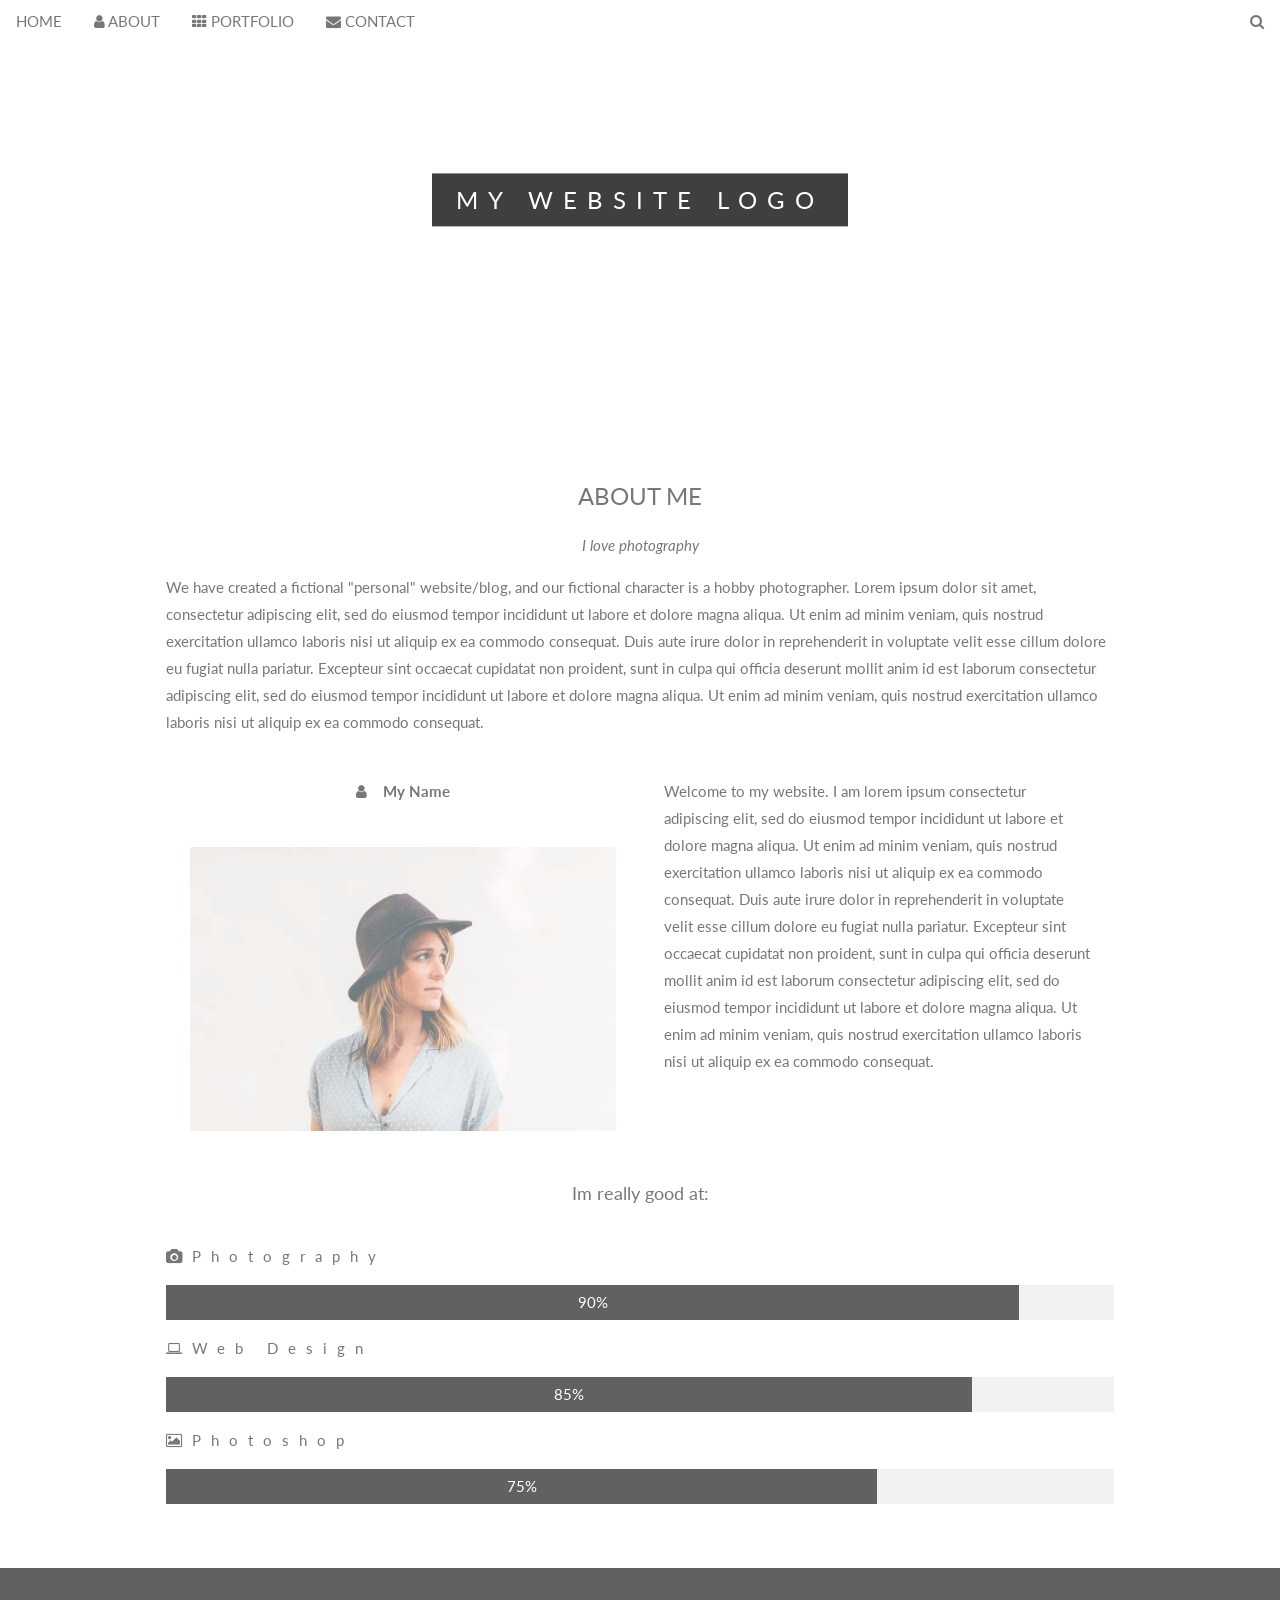
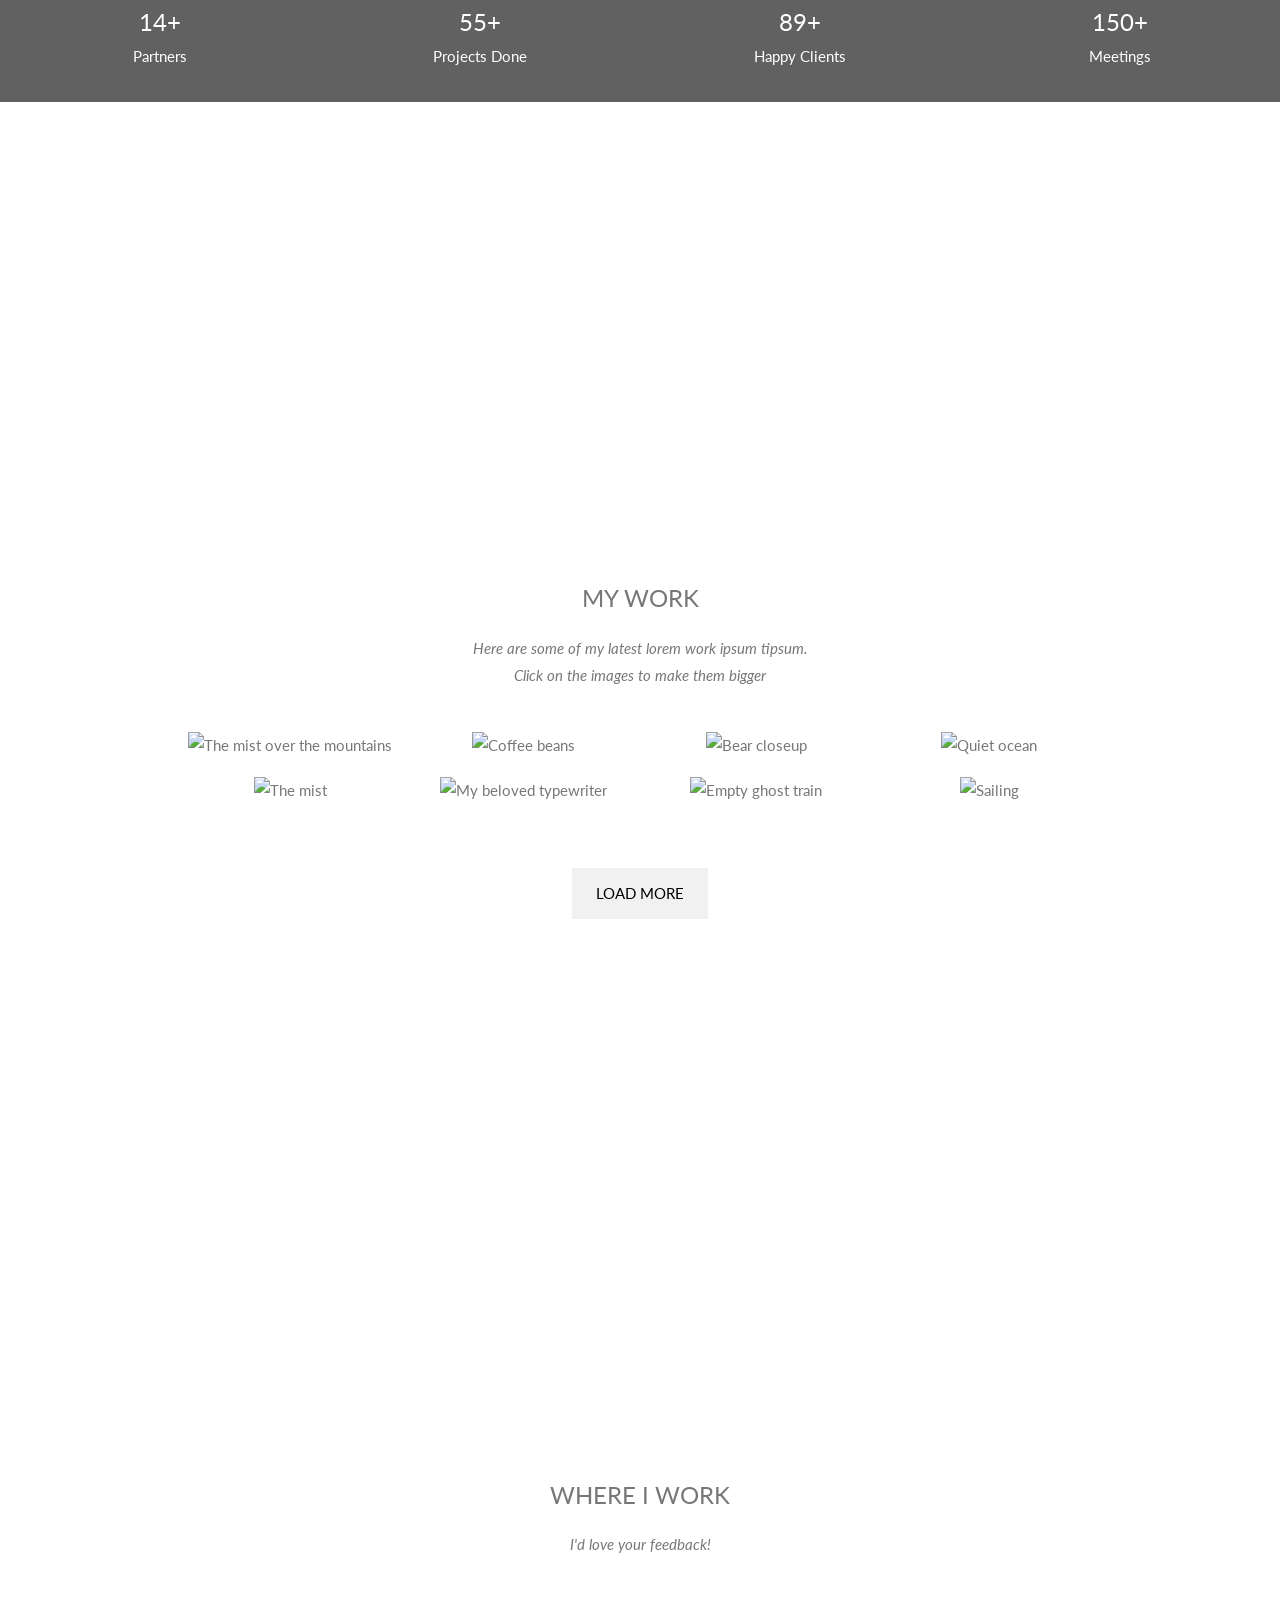
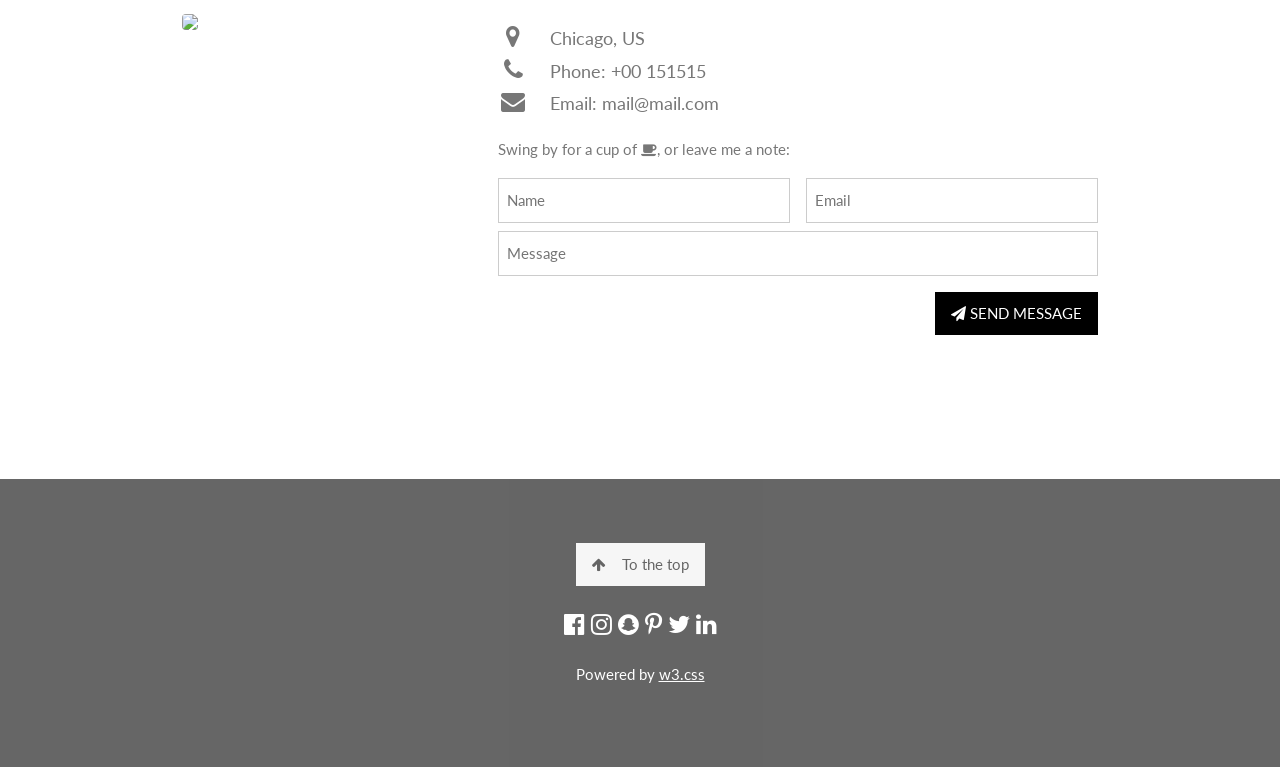
==== commit 975f84ab: "index.html created" ====
--- a/index.html
+++ b/index.html
@@ -25,19 +25,19 @@
 
 /* First image (Logo. Full height) */
 .bgimg-1 {
-  background-image: url('/w3images/parallax1.jpg');
+  background-image: url('/images/parallax1.jpg');
   min-height: 100%;
 }
 
 /* Second image (Portfolio) */
 .bgimg-2 {
-  background-image: url("/w3images/parallax2.jpg");
+  background-image: url("/images/parallax2.jpg");
   min-height: 400px;
 }
 
 /* Third image (Contact) */
 .bgimg-3 {
-  background-image: url("/w3images/parallax3.jpg");
+  background-image: url("/images/parallax3.jpg");
   min-height: 400px;
 }
 
@@ -96,7 +96,7 @@
   <div class="w3-row">
     <div class="w3-col m6 w3-center w3-padding-large">
       <p><b><i class="fa fa-user w3-margin-right"></i>My Name</b></p><br>
-      <img src="/w3images/avatar_hat.jpg" class="w3-round w3-image w3-opacity w3-hover-opacity-off" alt="Photo of Me" width="500" height="333">
+      <img src="/images/avatar_hat.jpg" class="w3-round w3-image w3-opacity w3-hover-opacity-off" alt="Photo of Me" width="500" height="333">
     </div>
 
     <!-- Hide this text on small devices -->
@@ -155,37 +155,37 @@
   <!-- Responsive Grid. Four columns on tablets, laptops and desktops. Will stack on mobile devices/small screens (100% width) -->
   <div class="w3-row-padding w3-center">
     <div class="w3-col m3">
-      <img src="/w3images/p1.jpg" style="width:100%" onclick="onClick(this)" class="w3-hover-opacity" alt="The mist over the mountains">
-    </div>
-
-    <div class="w3-col m3">
-      <img src="/w3images/p2.jpg" style="width:100%" onclick="onClick(this)" class="w3-hover-opacity" alt="Coffee beans">
-    </div>
-
-    <div class="w3-col m3">
-      <img src="/w3images/p3.jpg" style="width:100%" onclick="onClick(this)" class="w3-hover-opacity" alt="Bear closeup">
-    </div>
-
-    <div class="w3-col m3">
-      <img src="/w3images/p4.jpg" style="width:100%" onclick="onClick(this)" class="w3-hover-opacity" alt="Quiet ocean">
+      <img src="/images/p1.jpg" style="width:100%" onclick="onClick(this)" class="w3-hover-opacity" alt="The mist over the mountains">
+    </div>
+
+    <div class="w3-col m3">
+      <img src="/images/p2.jpg" style="width:100%" onclick="onClick(this)" class="w3-hover-opacity" alt="Coffee beans">
+    </div>
+
+    <div class="w3-col m3">
+      <img src="/images/p3.jpg" style="width:100%" onclick="onClick(this)" class="w3-hover-opacity" alt="Bear closeup">
+    </div>
+
+    <div class="w3-col m3">
+      <img src="/images/p4.jpg" style="width:100%" onclick="onClick(this)" class="w3-hover-opacity" alt="Quiet ocean">
     </div>
   </div>
 
   <div class="w3-row-padding w3-center w3-section">
     <div class="w3-col m3">
-      <img src="/w3images/p5.jpg" style="width:100%" onclick="onClick(this)" class="w3-hover-opacity" alt="The mist">
-    </div>
-
-    <div class="w3-col m3">
-      <img src="/w3images/p6.jpg" style="width:100%" onclick="onClick(this)" class="w3-hover-opacity" alt="My beloved typewriter">
-    </div>
-
-    <div class="w3-col m3">
-      <img src="/w3images/p7.jpg" style="width:100%" onclick="onClick(this)" class="w3-hover-opacity" alt="Empty ghost train">
-    </div>
-
-    <div class="w3-col m3">
-      <img src="/w3images/p8.jpg" style="width:100%" onclick="onClick(this)" class="w3-hover-opacity" alt="Sailing">
+      <img src="/images/p5.jpg" style="width:100%" onclick="onClick(this)" class="w3-hover-opacity" alt="The mist">
+    </div>
+
+    <div class="w3-col m3">
+      <img src="/images/p6.jpg" style="width:100%" onclick="onClick(this)" class="w3-hover-opacity" alt="My beloved typewriter">
+    </div>
+
+    <div class="w3-col m3">
+      <img src="/images/p7.jpg" style="width:100%" onclick="onClick(this)" class="w3-hover-opacity" alt="Empty ghost train">
+    </div>
+
+    <div class="w3-col m3">
+      <img src="/images/p8.jpg" style="width:100%" onclick="onClick(this)" class="w3-hover-opacity" alt="Sailing">
     </div>
     <button class="w3-button w3-padding-large w3-light-grey" style="margin-top:64px">LOAD MORE</button>
   </div>
@@ -214,7 +214,7 @@
 
   <div class="w3-row w3-padding-32 w3-section">
     <div class="w3-col m4 w3-container">
-      <img src="/w3images/map.jpg" class="w3-image w3-round" style="width:100%">
+      <img src="/images/map.jpg" class="w3-image w3-round" style="width:100%">
     </div>
     <div class="w3-col m8 w3-panel">
       <div class="w3-large w3-margin-bottom">
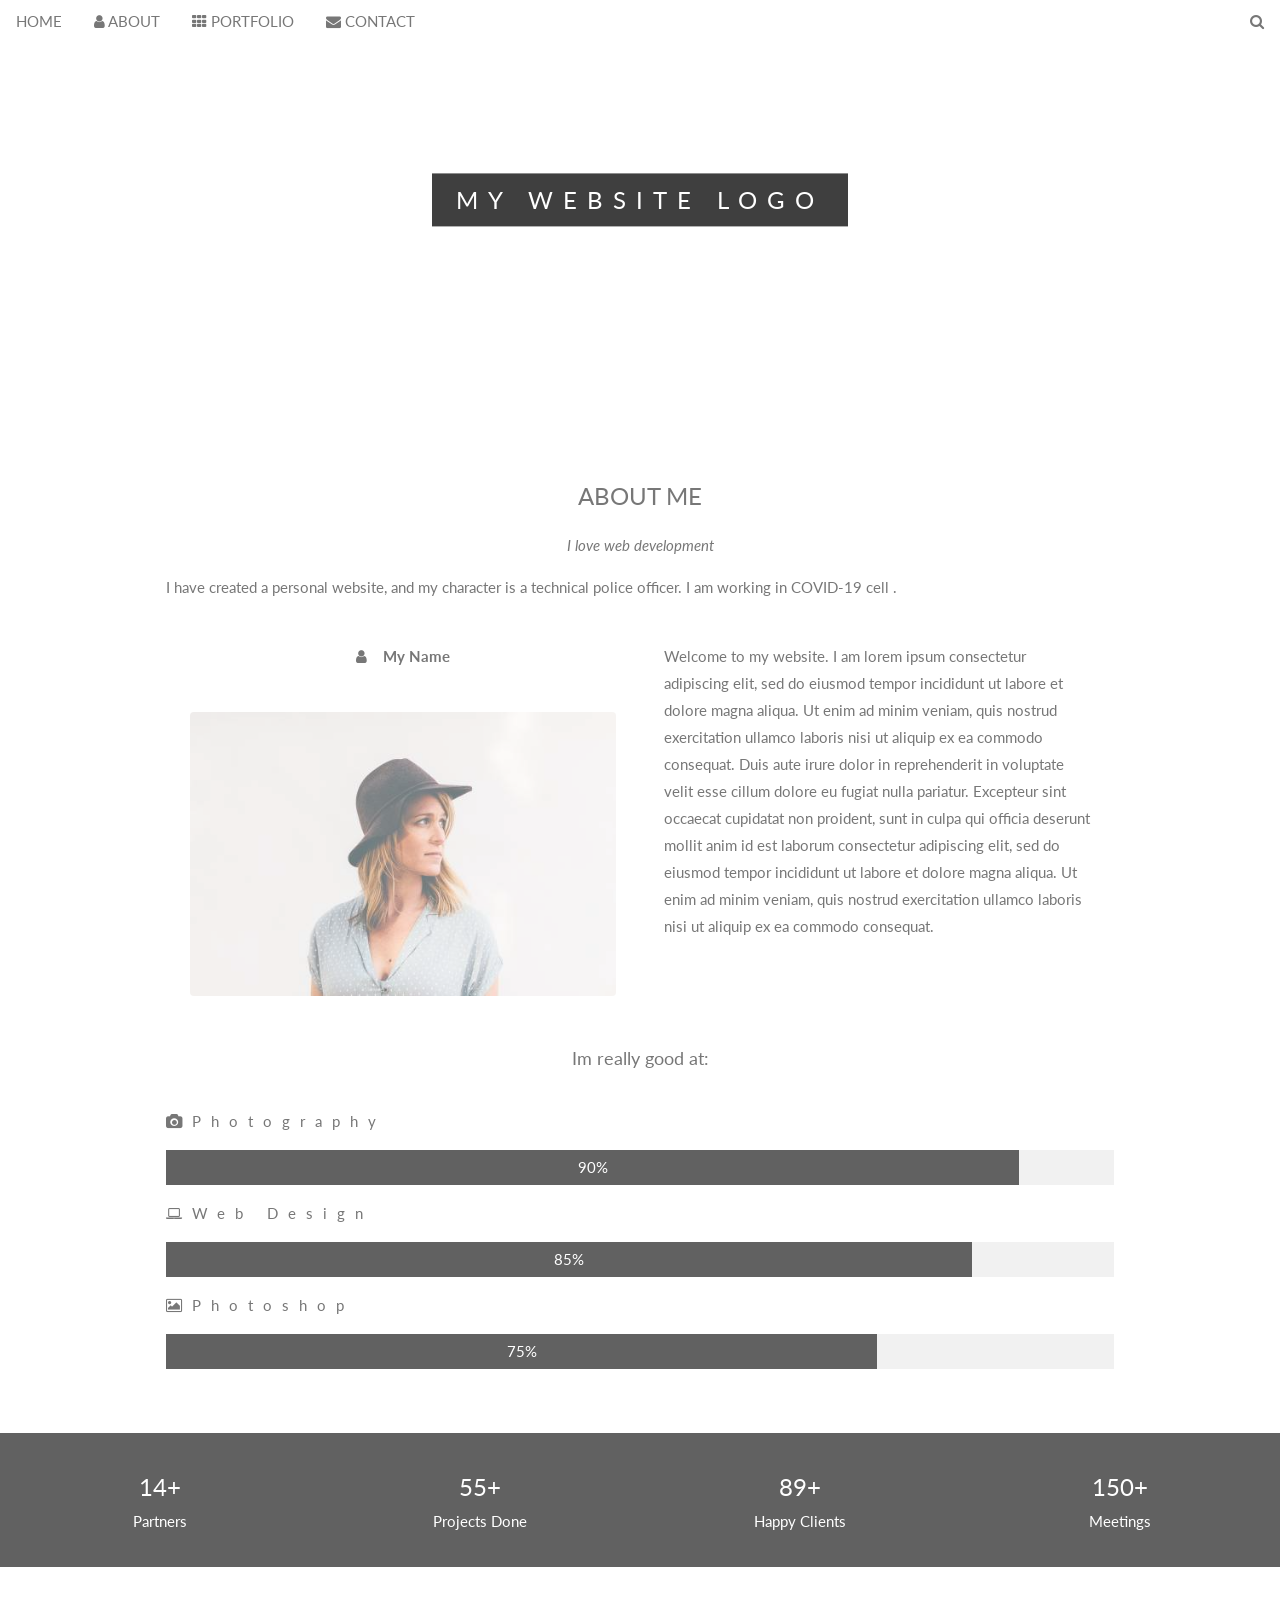
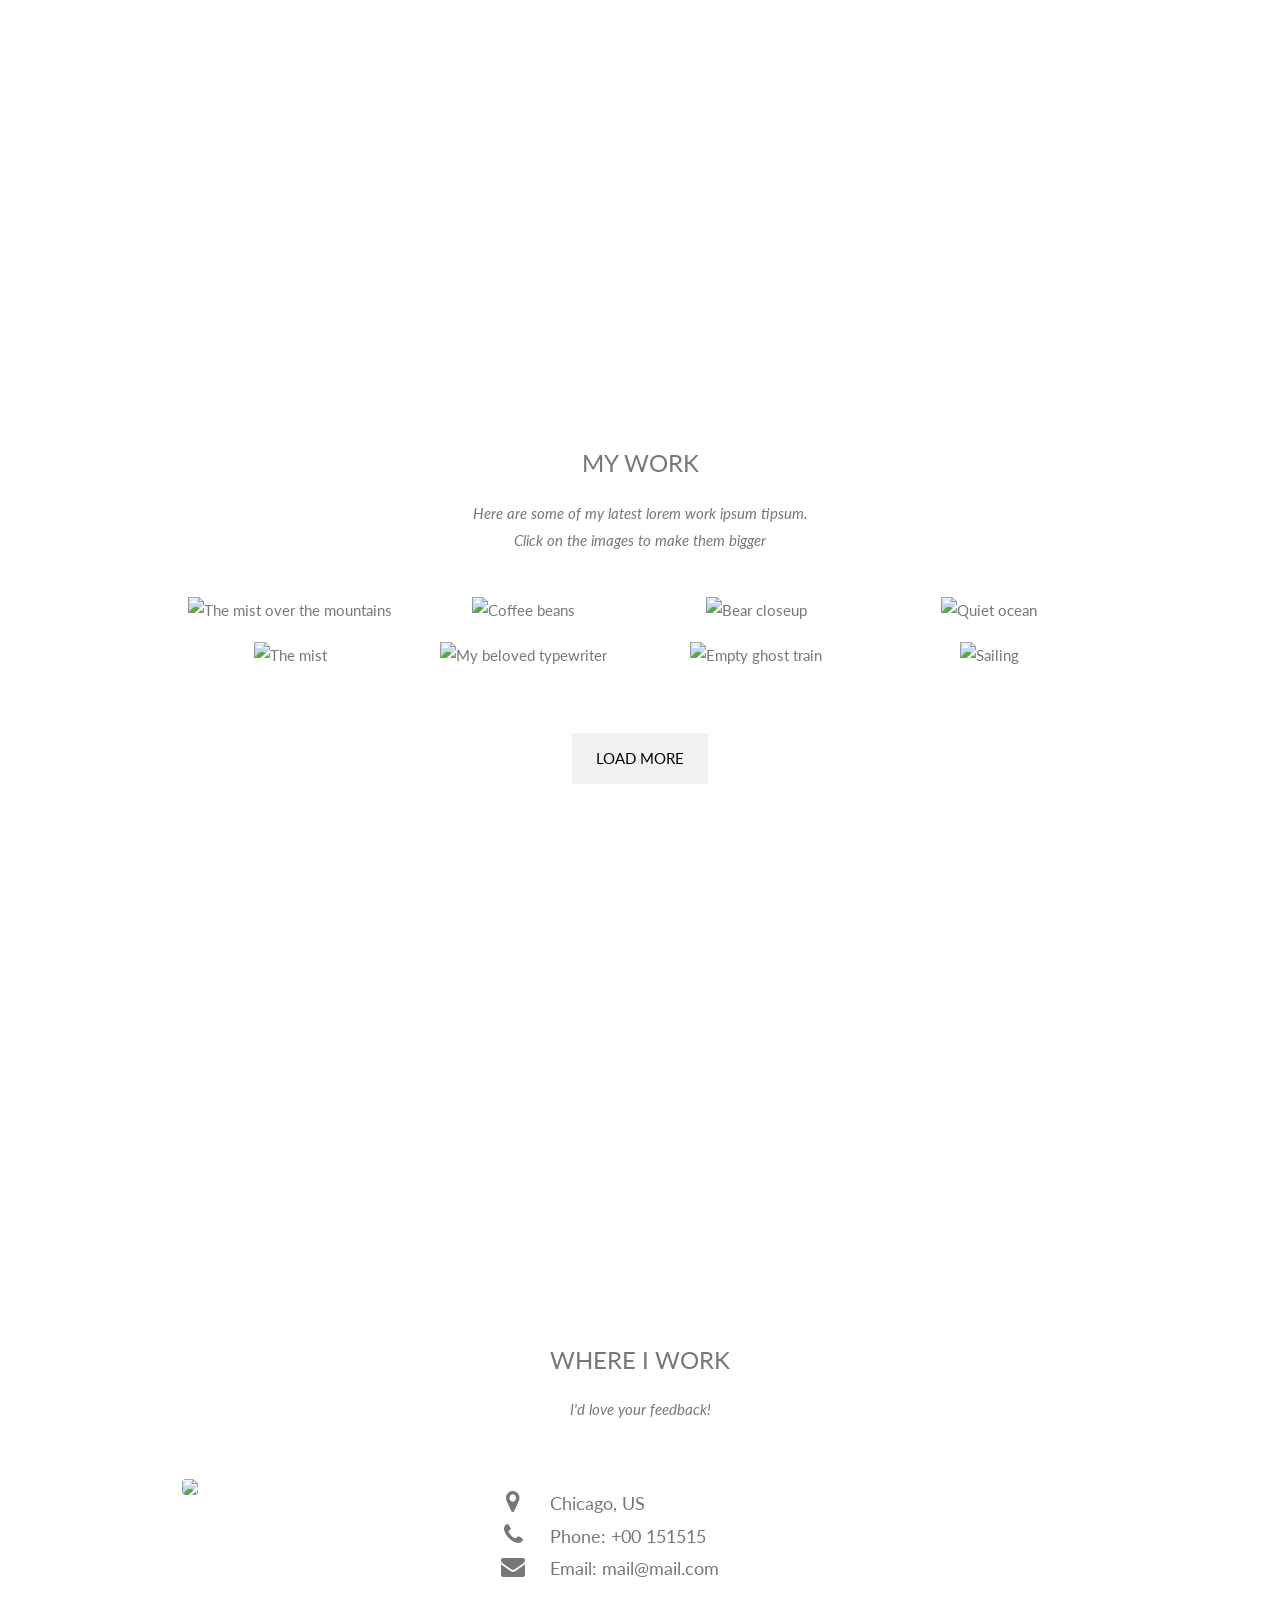
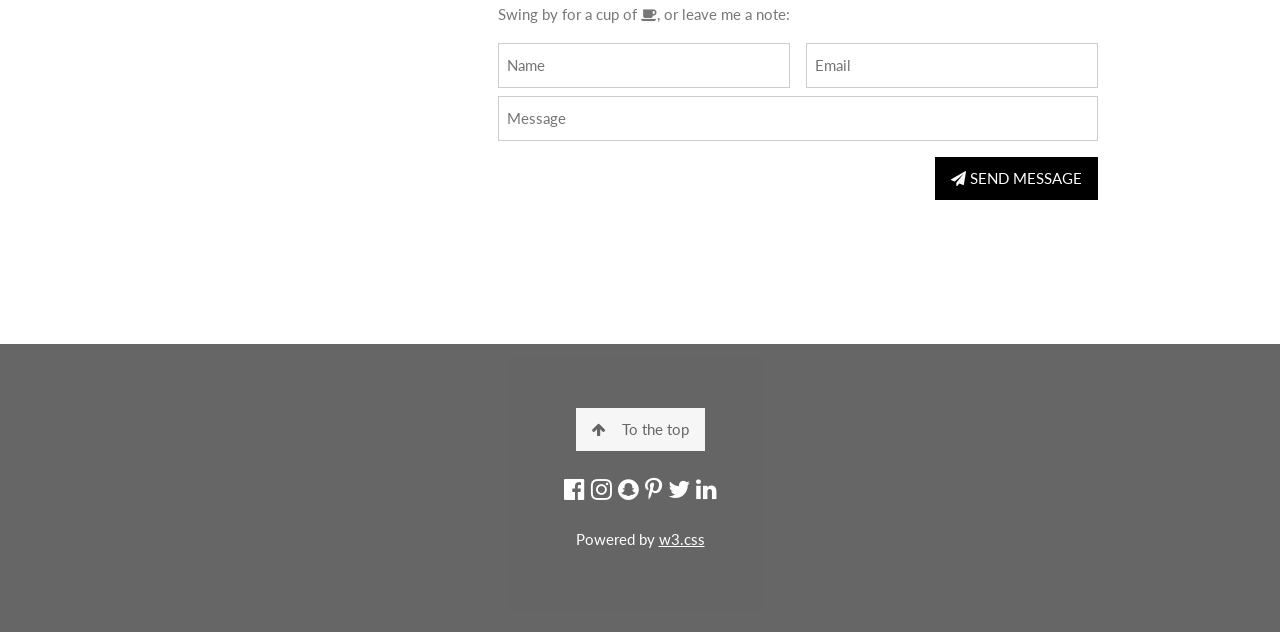
==== commit 44bfe71e: "index.html created" ====
--- a/index.html
+++ b/index.html
@@ -89,10 +89,8 @@
 <!-- Container (About Section) -->
 <div class="w3-content w3-container w3-padding-64" id="about">
   <h3 class="w3-center">ABOUT ME</h3>
-  <p class="w3-center"><em>I love photography</em></p>
-  <p>We have created a fictional "personal" website/blog, and our fictional character is a hobby photographer. Lorem ipsum dolor sit amet, consectetur adipiscing elit, sed do eiusmod tempor incididunt ut labore et dolore magna aliqua. Ut enim ad minim veniam,
-    quis nostrud exercitation ullamco laboris nisi ut aliquip ex ea commodo consequat. Duis aute irure dolor in reprehenderit in voluptate velit esse cillum dolore eu fugiat nulla pariatur. Excepteur sint occaecat cupidatat non proident, sunt in culpa
-    qui officia deserunt mollit anim id est laborum consectetur adipiscing elit, sed do eiusmod tempor incididunt ut labore et dolore magna aliqua. Ut enim ad minim veniam, quis nostrud exercitation ullamco laboris nisi ut aliquip ex ea commodo consequat.</p>
+  <p class="w3-center"><em>I love web development</em></p>
+  <p>I have created a personal website, and my character is a technical police officer. I am working in COVID-19 cell .</p>
   <div class="w3-row">
     <div class="w3-col m6 w3-center w3-padding-large">
       <p><b><i class="fa fa-user w3-margin-right"></i>My Name</b></p><br>
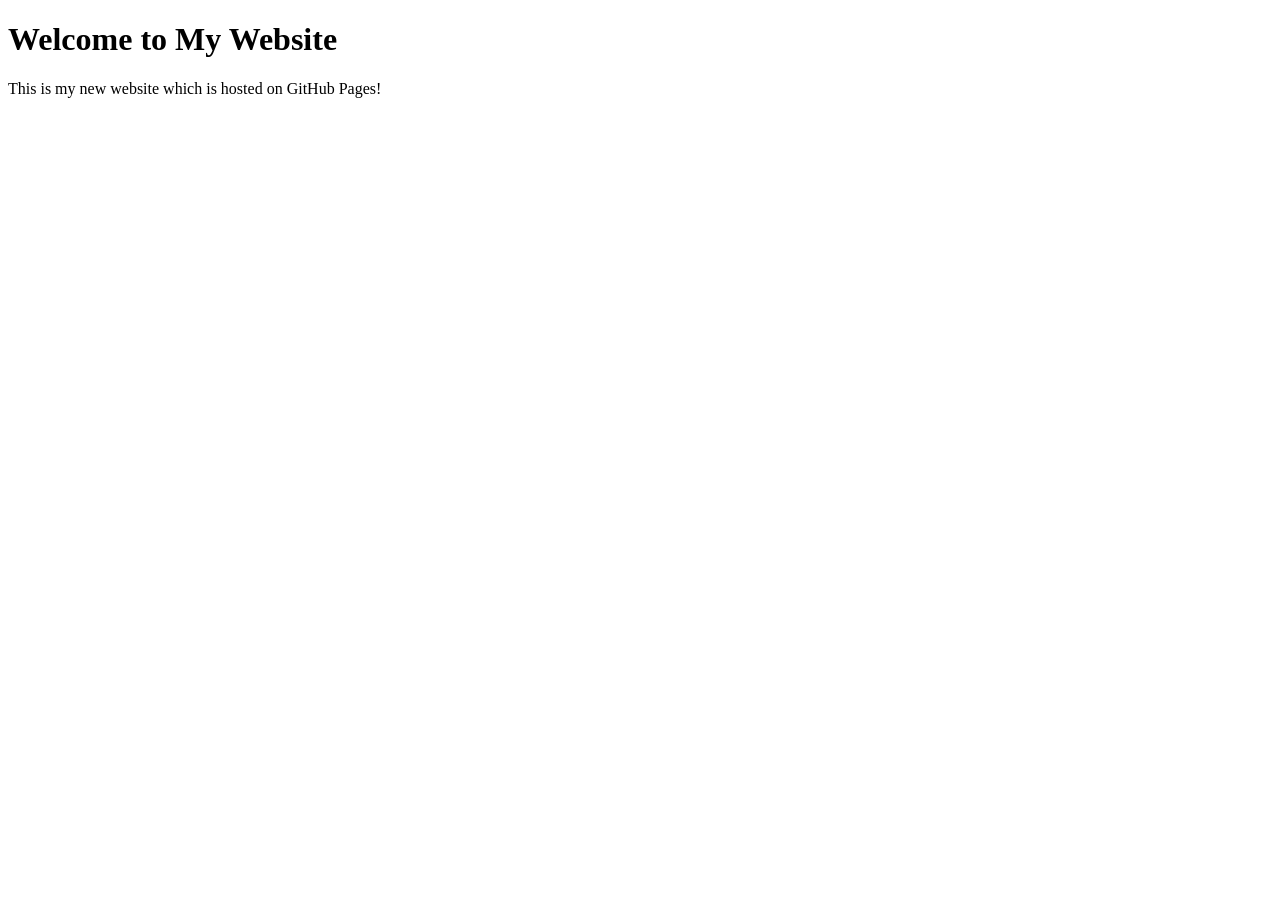
==== commit 734815ee: "Initial commit" ====
--- a/index.html
+++ b/index.html
@@ -1,288 +1,15 @@
 <!DOCTYPE html>
-<html>
-<head>
-<title>W3.CSS Template</title>
-<meta charset="UTF-8">
-<meta name="viewport" content="width=device-width, initial-scale=1">
-<link rel="stylesheet" href="https://www.w3schools.com/w3css/4/w3.css">
-<link rel="stylesheet" href="https://fonts.googleapis.com/css?family=Lato">
-<link rel="stylesheet" href="https://cdnjs.cloudflare.com/ajax/libs/font-awesome/4.7.0/css/font-awesome.min.css">
-<style>
-body,h1,h2,h3,h4,h5,h6 {font-family: "Lato", sans-serif;}
-body, html {
-  height: 100%;
-  color: #777;
-  line-height: 1.8;
-}
-
-/* Create a Parallax Effect */
-.bgimg-1, .bgimg-2, .bgimg-3 {
-  background-attachment: fixed;
-  background-position: center;
-  background-repeat: no-repeat;
-  background-size: cover;
-}
-
-/* First image (Logo. Full height) */
-.bgimg-1 {
-  background-image: url('/images/parallax1.jpg');
-  min-height: 100%;
-}
-
-/* Second image (Portfolio) */
-.bgimg-2 {
-  background-image: url("/images/parallax2.jpg");
-  min-height: 400px;
-}
-
-/* Third image (Contact) */
-.bgimg-3 {
-  background-image: url("/images/parallax3.jpg");
-  min-height: 400px;
-}
-
-.w3-wide {letter-spacing: 10px;}
-.w3-hover-opacity {cursor: pointer;}
-
-/* Turn off parallax scrolling for tablets and phones */
-@media only screen and (max-device-width: 1600px) {
-  .bgimg-1, .bgimg-2, .bgimg-3 {
-    background-attachment: scroll;
-    min-height: 400px;
-  }
-}
-</style>
-</head>
-<body>
-
-<!-- Navbar (sit on top) -->
-<div class="w3-top">
-  <div class="w3-bar" id="myNavbar">
-    <a class="w3-bar-item w3-button w3-hover-black w3-hide-medium w3-hide-large w3-right" href="javascript:void(0);" onclick="toggleFunction()" title="Toggle Navigation Menu">
-      <i class="fa fa-bars"></i>
-    </a>
-    <a href="#home" class="w3-bar-item w3-button">HOME</a>
-    <a href="#about" class="w3-bar-item w3-button w3-hide-small"><i class="fa fa-user"></i> ABOUT</a>
-    <a href="#portfolio" class="w3-bar-item w3-button w3-hide-small"><i class="fa fa-th"></i> PORTFOLIO</a>
-    <a href="#contact" class="w3-bar-item w3-button w3-hide-small"><i class="fa fa-envelope"></i> CONTACT</a>
-    <a href="#" class="w3-bar-item w3-button w3-hide-small w3-right w3-hover-red">
-      <i class="fa fa-search"></i>
-    </a>
-  </div>
-
-  <!-- Navbar on small screens -->
-  <div id="navDemo" class="w3-bar-block w3-white w3-hide w3-hide-large w3-hide-medium">
-    <a href="#about" class="w3-bar-item w3-button" onclick="toggleFunction()">ABOUT</a>
-    <a href="#portfolio" class="w3-bar-item w3-button" onclick="toggleFunction()">PORTFOLIO</a>
-    <a href="#contact" class="w3-bar-item w3-button" onclick="toggleFunction()">CONTACT</a>
-    <a href="#" class="w3-bar-item w3-button">SEARCH</a>
-  </div>
-</div>
-
-<!-- First Parallax Image with Logo Text -->
-<div class="bgimg-1 w3-display-container w3-opacity-min" id="home">
-  <div class="w3-display-middle" style="white-space:nowrap;">
-    <span class="w3-center w3-padding-large w3-black w3-xlarge w3-wide w3-animate-opacity">MY <span class="w3-hide-small">WEBSITE</span> LOGO</span>
-  </div>
-</div>
-
-<!-- Container (About Section) -->
-<div class="w3-content w3-container w3-padding-64" id="about">
-  <h3 class="w3-center">ABOUT ME</h3>
-  <p class="w3-center"><em>I love web development</em></p>
-  <p>I have created a personal website, and my character is a technical police officer. I am working in COVID-19 cell .</p>
-  <div class="w3-row">
-    <div class="w3-col m6 w3-center w3-padding-large">
-      <p><b><i class="fa fa-user w3-margin-right"></i>My Name</b></p><br>
-      <img src="/images/avatar_hat.jpg" class="w3-round w3-image w3-opacity w3-hover-opacity-off" alt="Photo of Me" width="500" height="333">
-    </div>
-
-    <!-- Hide this text on small devices -->
-    <div class="w3-col m6 w3-hide-small w3-padding-large">
-      <p>Welcome to my website. I am lorem ipsum consectetur adipiscing elit, sed do eiusmod tempor incididunt ut labore et dolore magna aliqua. Ut enim ad minim veniam, quis nostrud exercitation ullamco laboris nisi ut aliquip ex ea commodo consequat. Duis aute irure
-        dolor in reprehenderit in voluptate velit esse cillum dolore eu fugiat nulla pariatur. Excepteur sint occaecat cupidatat non proident, sunt in culpa qui officia deserunt mollit anim id est laborum consectetur adipiscing elit, sed do eiusmod tempor
-        incididunt ut labore et dolore magna aliqua. Ut enim ad minim veniam, quis nostrud exercitation ullamco laboris nisi ut aliquip ex ea commodo consequat.</p>
-    </div>
-  </div>
-  <p class="w3-large w3-center w3-padding-16">Im really good at:</p>
-  <p class="w3-wide"><i class="fa fa-camera"></i>Photography</p>
-  <div class="w3-light-grey">
-    <div class="w3-container w3-padding-small w3-dark-grey w3-center" style="width:90%">90%</div>
-  </div>
-  <p class="w3-wide"><i class="fa fa-laptop"></i>Web Design</p>
-  <div class="w3-light-grey">
-    <div class="w3-container w3-padding-small w3-dark-grey w3-center" style="width:85%">85%</div>
-  </div>
-  <p class="w3-wide"><i class="fa fa-photo"></i>Photoshop</p>
-  <div class="w3-light-grey">
-    <div class="w3-container w3-padding-small w3-dark-grey w3-center" style="width:75%">75%</div>
-  </div>
-</div>
-
-<div class="w3-row w3-center w3-dark-grey w3-padding-16">
-  <div class="w3-quarter w3-section">
-    <span class="w3-xlarge">14+</span><br>
-    Partners
-  </div>
-  <div class="w3-quarter w3-section">
-    <span class="w3-xlarge">55+</span><br>
-    Projects Done
-  </div>
-  <div class="w3-quarter w3-section">
-    <span class="w3-xlarge">89+</span><br>
-    Happy Clients
-  </div>
-  <div class="w3-quarter w3-section">
-    <span class="w3-xlarge">150+</span><br>
-    Meetings
-  </div>
-</div>
-
-<!-- Second Parallax Image with Portfolio Text -->
-<div class="bgimg-2 w3-display-container w3-opacity-min">
-  <div class="w3-display-middle">
-    <span class="w3-xxlarge w3-text-white w3-wide">PORTFOLIO</span>
-  </div>
-</div>
-
-<!-- Container (Portfolio Section) -->
-<div class="w3-content w3-container w3-padding-64" id="portfolio">
-  <h3 class="w3-center">MY WORK</h3>
-  <p class="w3-center"><em>Here are some of my latest lorem work ipsum tipsum.<br> Click on the images to make them bigger</em></p><br>
-
-  <!-- Responsive Grid. Four columns on tablets, laptops and desktops. Will stack on mobile devices/small screens (100% width) -->
-  <div class="w3-row-padding w3-center">
-    <div class="w3-col m3">
-      <img src="/images/p1.jpg" style="width:100%" onclick="onClick(this)" class="w3-hover-opacity" alt="The mist over the mountains">
-    </div>
-
-    <div class="w3-col m3">
-      <img src="/images/p2.jpg" style="width:100%" onclick="onClick(this)" class="w3-hover-opacity" alt="Coffee beans">
-    </div>
-
-    <div class="w3-col m3">
-      <img src="/images/p3.jpg" style="width:100%" onclick="onClick(this)" class="w3-hover-opacity" alt="Bear closeup">
-    </div>
-
-    <div class="w3-col m3">
-      <img src="/images/p4.jpg" style="width:100%" onclick="onClick(this)" class="w3-hover-opacity" alt="Quiet ocean">
-    </div>
-  </div>
-
-  <div class="w3-row-padding w3-center w3-section">
-    <div class="w3-col m3">
-      <img src="/images/p5.jpg" style="width:100%" onclick="onClick(this)" class="w3-hover-opacity" alt="The mist">
-    </div>
-
-    <div class="w3-col m3">
-      <img src="/images/p6.jpg" style="width:100%" onclick="onClick(this)" class="w3-hover-opacity" alt="My beloved typewriter">
-    </div>
-
-    <div class="w3-col m3">
-      <img src="/images/p7.jpg" style="width:100%" onclick="onClick(this)" class="w3-hover-opacity" alt="Empty ghost train">
-    </div>
-
-    <div class="w3-col m3">
-      <img src="/images/p8.jpg" style="width:100%" onclick="onClick(this)" class="w3-hover-opacity" alt="Sailing">
-    </div>
-    <button class="w3-button w3-padding-large w3-light-grey" style="margin-top:64px">LOAD MORE</button>
-  </div>
-</div>
-
-<!-- Modal for full size images on click-->
-<div id="modal01" class="w3-modal w3-black" onclick="this.style.display='none'">
-  <span class="w3-button w3-large w3-black w3-display-topright" title="Close Modal Image"><i class="fa fa-remove"></i></span>
-  <div class="w3-modal-content w3-animate-zoom w3-center w3-transparent w3-padding-64">
-    <img id="img01" class="w3-image">
-    <p id="caption" class="w3-opacity w3-large"></p>
-  </div>
-</div>
-
-<!-- Third Parallax Image with Portfolio Text -->
-<div class="bgimg-3 w3-display-container w3-opacity-min">
-  <div class="w3-display-middle">
-     <span class="w3-xxlarge w3-text-white w3-wide">CONTACT</span>
-  </div>
-</div>
-
-<!-- Container (Contact Section) -->
-<div class="w3-content w3-container w3-padding-64" id="contact">
-  <h3 class="w3-center">WHERE I WORK</h3>
-  <p class="w3-center"><em>I'd love your feedback!</em></p>
-
-  <div class="w3-row w3-padding-32 w3-section">
-    <div class="w3-col m4 w3-container">
-      <img src="/images/map.jpg" class="w3-image w3-round" style="width:100%">
-    </div>
-    <div class="w3-col m8 w3-panel">
-      <div class="w3-large w3-margin-bottom">
-        <i class="fa fa-map-marker fa-fw w3-hover-text-black w3-xlarge w3-margin-right"></i> Chicago, US<br>
-        <i class="fa fa-phone fa-fw w3-hover-text-black w3-xlarge w3-margin-right"></i> Phone: +00 151515<br>
-        <i class="fa fa-envelope fa-fw w3-hover-text-black w3-xlarge w3-margin-right"></i> Email: mail@mail.com<br>
-      </div>
-      <p>Swing by for a cup of <i class="fa fa-coffee"></i>, or leave me a note:</p>
-      <form action="/action_page.php" target="_blank">
-        <div class="w3-row-padding" style="margin:0 -16px 8px -16px">
-          <div class="w3-half">
-            <input class="w3-input w3-border" type="text" placeholder="Name" required name="Name">
-          </div>
-          <div class="w3-half">
-            <input class="w3-input w3-border" type="text" placeholder="Email" required name="Email">
-          </div>
-        </div>
-        <input class="w3-input w3-border" type="text" placeholder="Message" required name="Message">
-        <button class="w3-button w3-black w3-right w3-section" type="submit">
-          <i class="fa fa-paper-plane"></i> SEND MESSAGE
-        </button>
-      </form>
-    </div>
-  </div>
-</div>
-
-<!-- Footer -->
-<footer class="w3-center w3-black w3-padding-64 w3-opacity w3-hover-opacity-off">
-  <a href="#home" class="w3-button w3-light-grey"><i class="fa fa-arrow-up w3-margin-right"></i>To the top</a>
-  <div class="w3-xlarge w3-section">
-    <i class="fa fa-facebook-official w3-hover-opacity"></i>
-    <i class="fa fa-instagram w3-hover-opacity"></i>
-    <i class="fa fa-snapchat w3-hover-opacity"></i>
-    <i class="fa fa-pinterest-p w3-hover-opacity"></i>
-    <i class="fa fa-twitter w3-hover-opacity"></i>
-    <i class="fa fa-linkedin w3-hover-opacity"></i>
-  </div>
-  <p>Powered by <a href="https://www.w3schools.com/w3css/default.asp" title="W3.CSS" target="_blank" class="w3-hover-text-green">w3.css</a></p>
-</footer>
- 
-<script>
-// Modal Image Gallery
-function onClick(element) {
-  document.getElementById("img01").src = element.src;
-  document.getElementById("modal01").style.display = "block";
-  var captionText = document.getElementById("caption");
-  captionText.innerHTML = element.alt;
-}
-
-// Change style of navbar on scroll
-window.onscroll = function() {myFunction()};
-function myFunction() {
-    var navbar = document.getElementById("myNavbar");
-    if (document.body.scrollTop > 100 || document.documentElement.scrollTop > 100) {
-        navbar.className = "w3-bar" + " w3-card" + " w3-animate-top" + " w3-white";
-    } else {
-        navbar.className = navbar.className.replace(" w3-card w3-animate-top w3-white", "");
-    }
-}
-
-// Used to toggle the menu on small screens when clicking on the menu button
-function toggleFunction() {
-    var x = document.getElementById("navDemo");
-    if (x.className.indexOf("w3-show") == -1) {
-        x.className += " w3-show";
-    } else {
-        x.className = x.className.replace(" w3-show", "");
-    }
-}
-</script>
-
-</body>
-</html>
+<html lang="en">
+  <head>
+    <meta charset="UTF-8">
+    <meta name="viewport" content="width=device-width, initial-scale=1.0">
+    <meta http-equiv="X-UA-Compatible" content="ie=edge">
+    <title>My Website</title>
+  </head>
+  <body>
+    <main>
+        <h1>Welcome to My Website</h1>  
+        <p>This is my new website which is hosted on GitHub Pages!</p>
+    </main>
+  </body>
+</html>
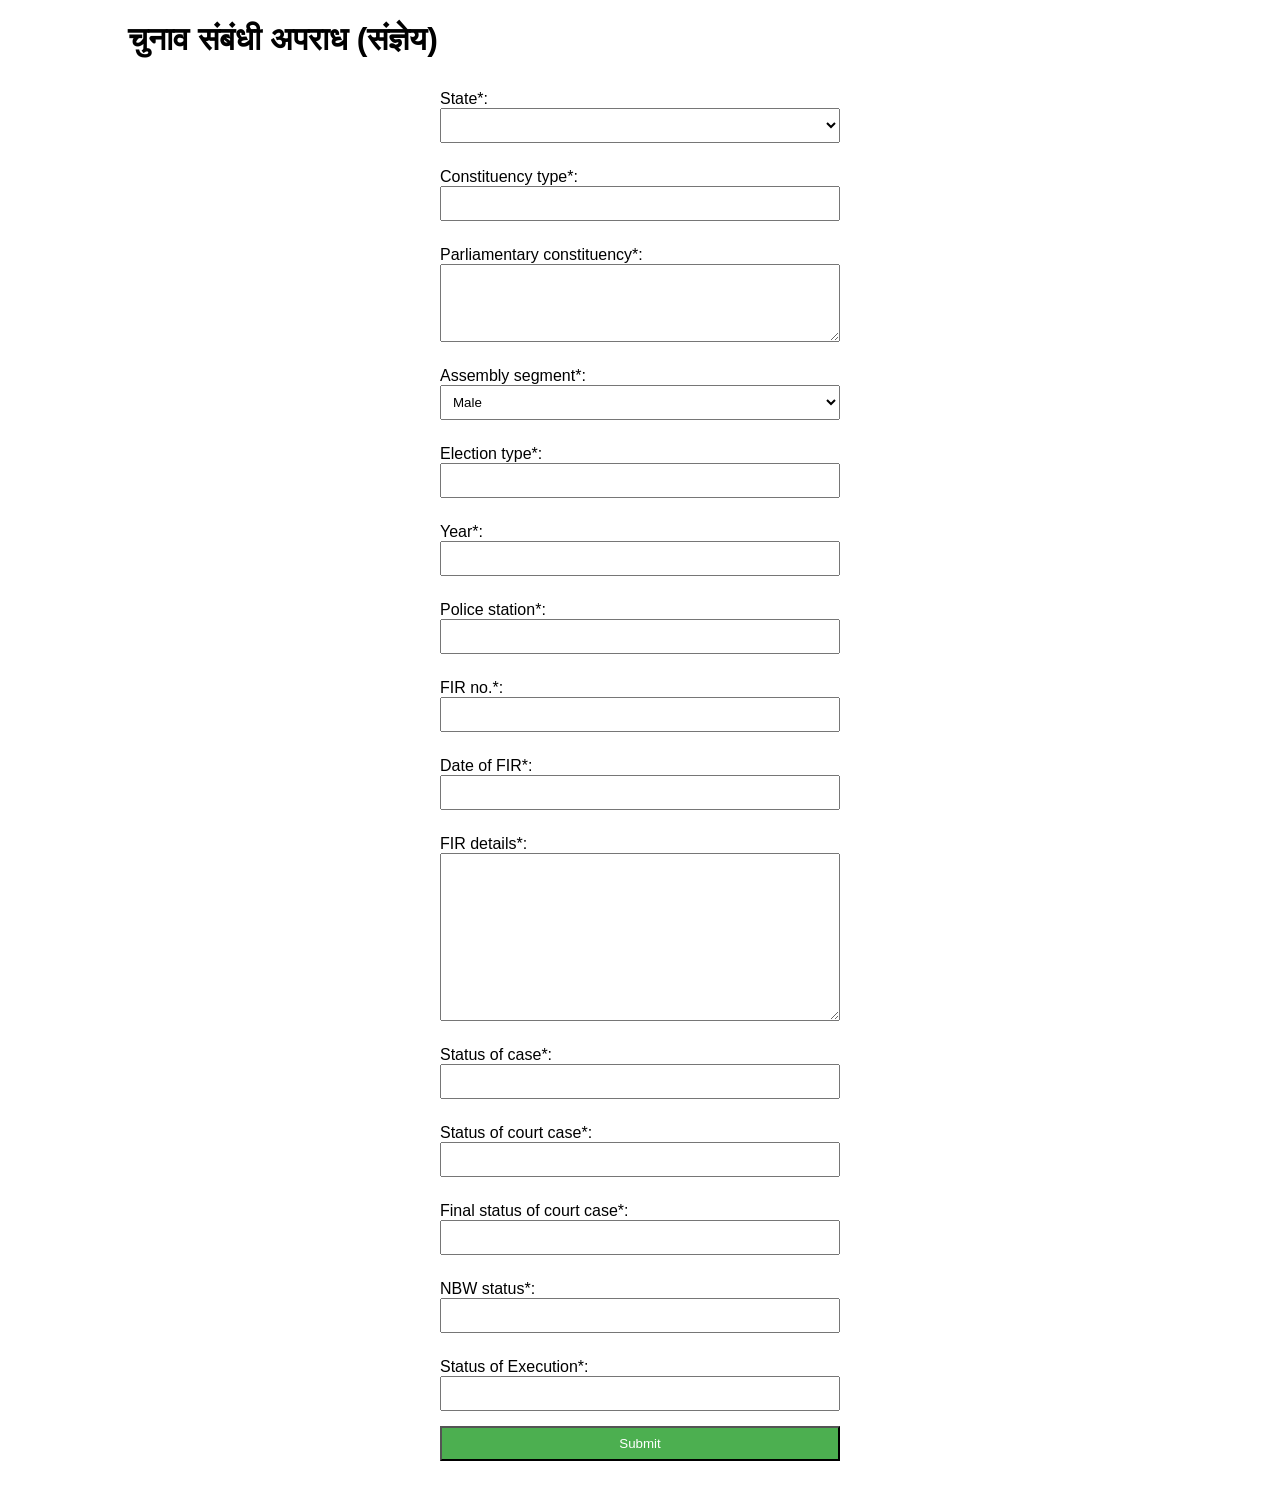
==== commit b66c7973: "gitSyncfirst" ====
--- a/index.html
+++ b/index.html
@@ -1,15 +1,80 @@
 <!DOCTYPE html>
 <html lang="en">
-  <head>
+<head>
     <meta charset="UTF-8">
     <meta name="viewport" content="width=device-width, initial-scale=1.0">
-    <meta http-equiv="X-UA-Compatible" content="ie=edge">
-    <title>My Website</title>
-  </head>
-  <body>
-    <main>
-        <h1>Welcome to My Website</h1>  
-        <p>This is my new website which is hosted on GitHub Pages!</p>
-    </main>
-  </body>
-</html>+    <title>Election Cell (DGPHQ)</title>
+    <link rel="stylesheet" href="/styles/styles.css">
+    <script src="https://ajax.googleapis.com/ajax/libs/jquery/3.7.1/jquery.min.js"></script>
+    <script>
+        $(function(){
+            var $select = $(".1-100");
+            for (i=1;i<=100;i++){
+                $select.append($('<option></option>').val(i).html(i))
+            }
+        });​
+
+    </script>
+    
+</head>
+<body>
+    <div id="content">
+        <h1>चुनाव संबंधी अपराध (संज्ञेय)</h1>
+        <form id="eplan">
+            <label for="district">State*:</label>
+            <select id="district" name="district">
+                
+            </select>
+
+            <label for="constituency_type">Constituency type*:</label>
+            <input type="text" id="constituency_type" name="constituency_type" required>
+
+            <label for="pc">Parliamentary constituency*:</label>
+            <textarea id="pc" name="pc" rows="4" required></textarea>
+
+            <label for="ac">Assembly segment*:</label>
+            <select id="ac" name="ac" required>
+                <option value="male">Male</option>
+                <option value="female">Female</option>
+                <option value="other">Other</option>
+            </select>
+
+            <label for="election_type">Election type*:</label>
+            <input type="text" id="election_type" name="election_type" required></textarea>
+            
+            <label for="year">Year*:</label>
+            <input type="text" id="year" name="year" required></textarea>
+            
+            <label for="ps">Police station*:</label>
+            <input type="text" id="ps" name="ps" required></textarea>
+            
+            <label for="ccn">FIR no.*:</label>
+            <input type="text" id="ccn" name="ccn" required></textarea>
+            
+            <label for="doi">Date of FIR*:</label>
+            <input type="text" id="doi" name="doi" required></textarea>
+            
+            <label for="fir_details">FIR details*:</label>
+            <textarea id="fir_details" name="fir_details" rows="10" required></textarea>
+            
+            <label for="ps_status">Status of case*:</label>
+            <input type="text" id="ps_status" name="ps_status" required></textarea>
+            
+            <label for="court_status">Status of court case*:</label>
+            <input type="text" id="court_status" name="court_status" required></textarea>
+            
+            <label for="final_status_court">Final status of court case*:</label>
+            <input type="text" id="status_court" name="status_court" required></textarea>
+            
+            <label for="nbw">NBW status*:</label>
+            <input type="text" id="nbw" name="nbw" required></textarea>
+            
+            <label for="nbw_status">Status of Execution*:</label>
+            <input type="text" id="nbw_status" name="nbw_status" required></textarea>
+            
+            <button type="submit">Submit</button>
+        </form>
+    </div>
+    <script src="/js/script.js"></script>
+</body>
+</html>
--- a/styles/styles.css
+++ b/styles/styles.css
@@ -0,0 +1,40 @@
+/* CSS (styles.css) */
+body {
+    font-family: Arial, sans-serif;
+    margin: 0;
+    padding: 0;
+}
+
+#content {
+    width: 80%;
+    margin: 20px auto;
+}
+
+form {
+    display: flex;
+    flex-direction: column;
+    max-width: 400px;
+    margin: 0 auto;
+}
+
+label {
+    margin-top: 10px;
+}
+
+input,
+textarea,
+select,
+button {
+    margin-bottom: 15px;
+    padding: 8px;
+}
+
+button {
+    background-color: #4caf50;
+    color: white;
+    cursor: pointer;
+}
+
+button:hover {
+    background-color: #45a049;
+}
